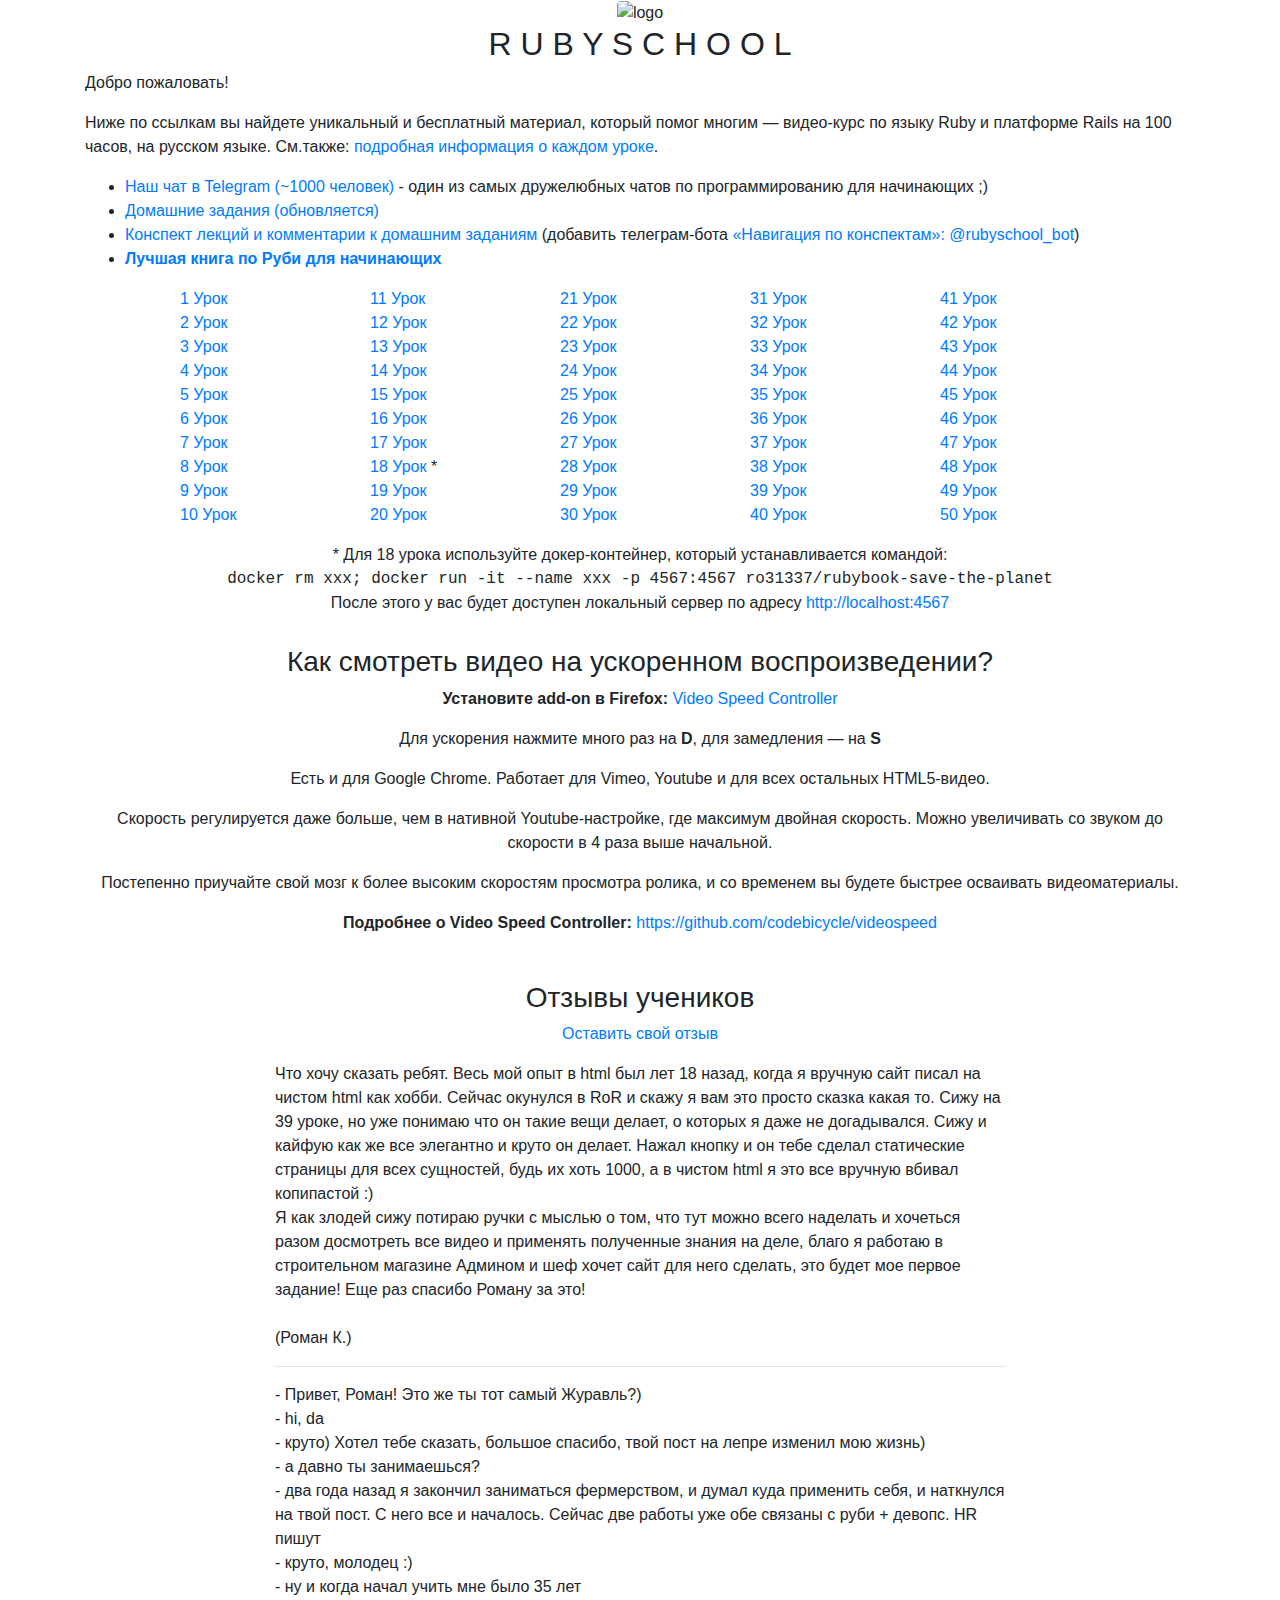
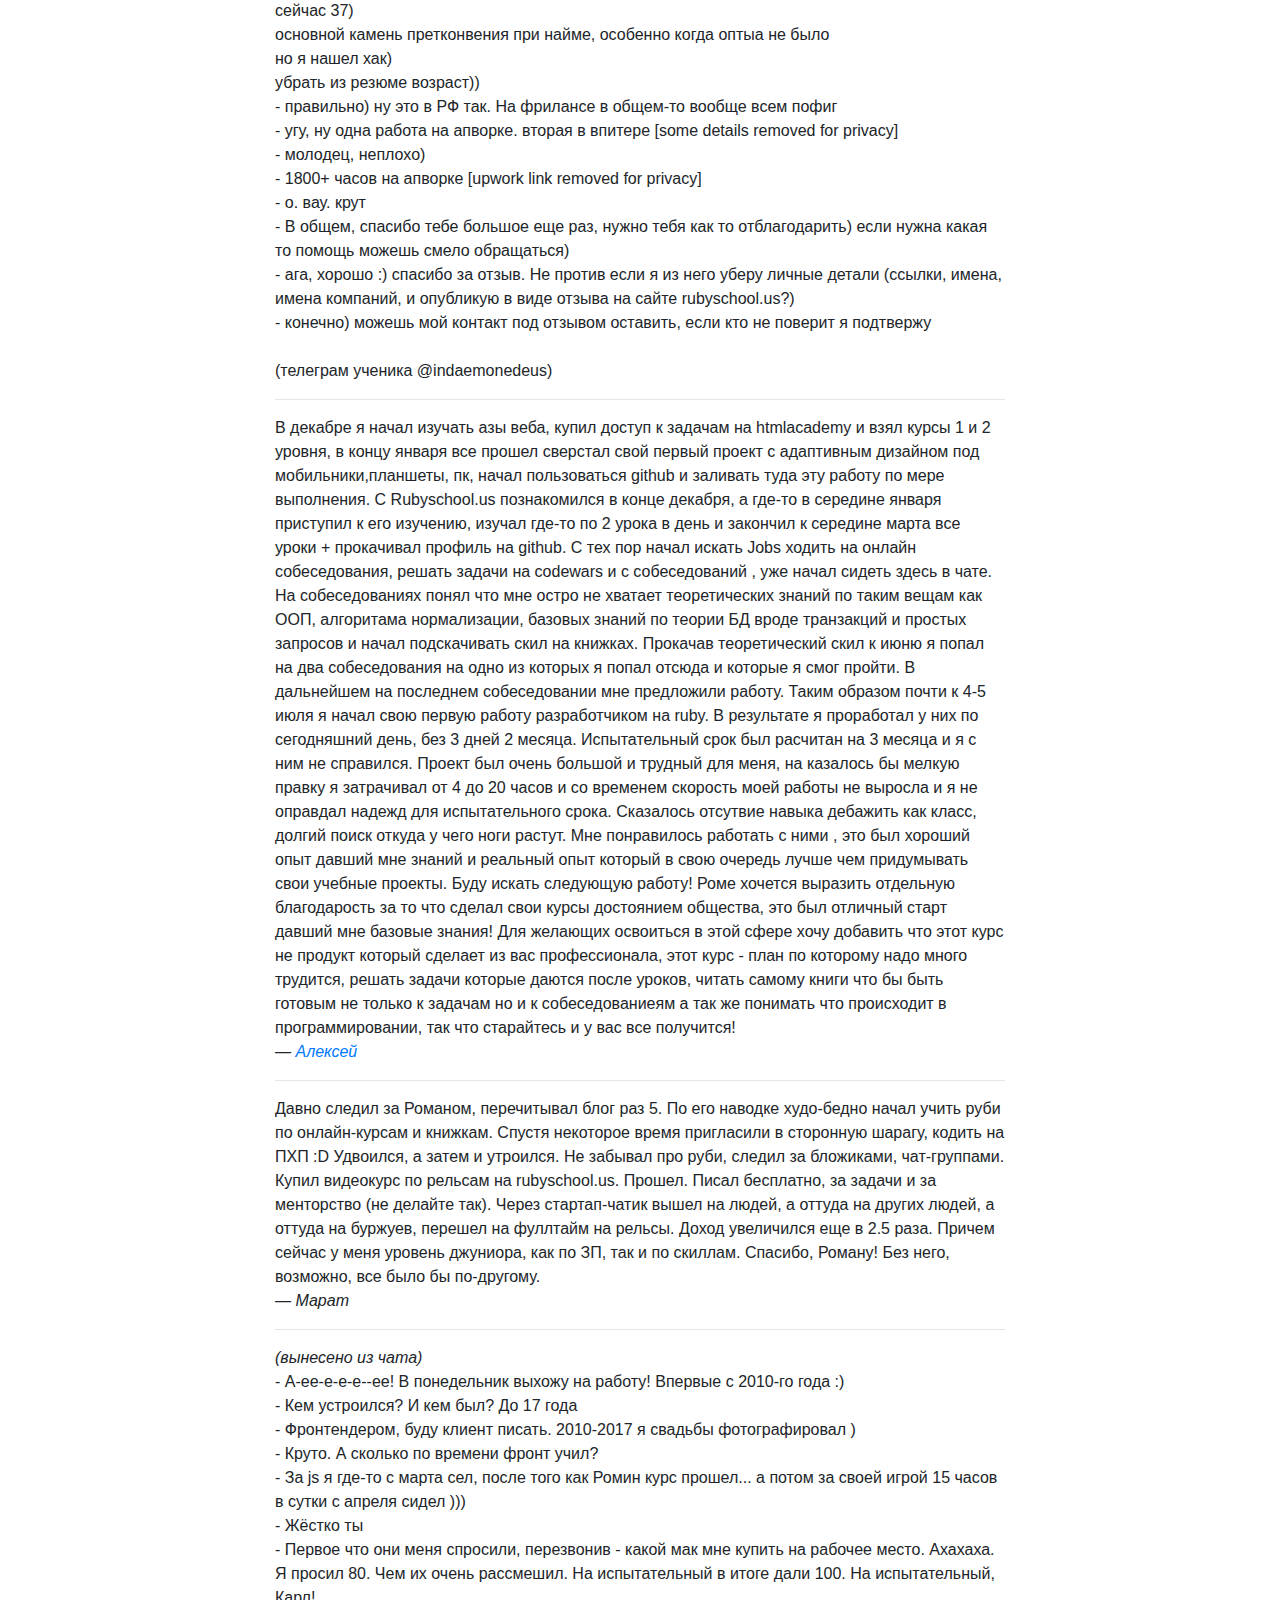
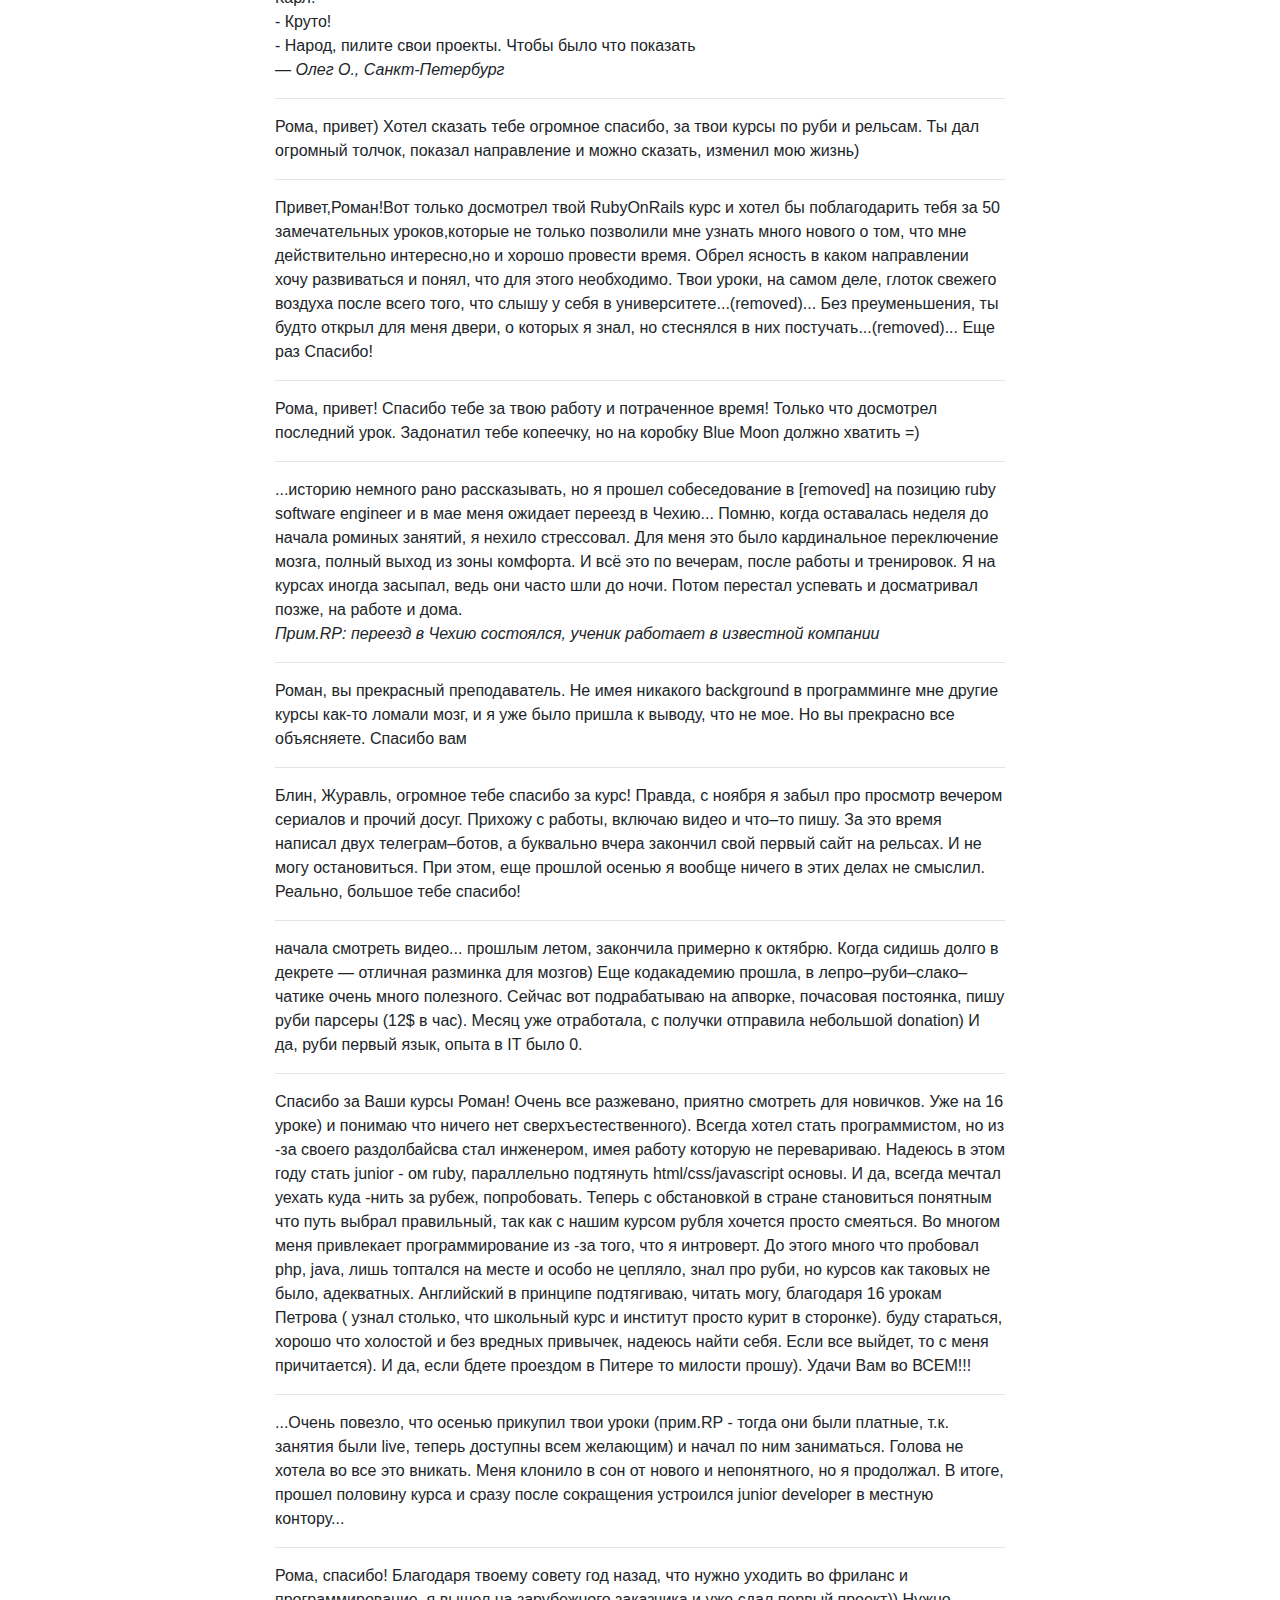
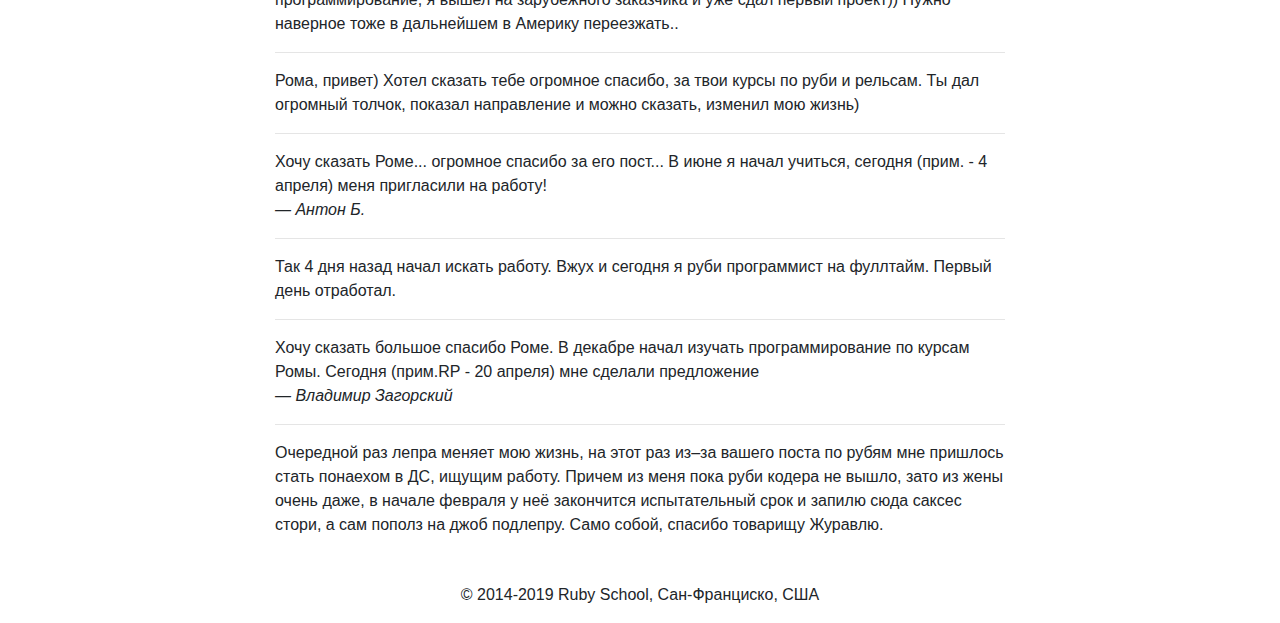
==== index.html @ 1af76bce "Update index.html" ====
<!DOCTYPE html>
<html>
  <head>
    <meta name="viewport" content="width=device-width, initial-scale=1, shrink-to-fit=no">
    <link data-require="bootstrap@*" data-semver="4.0.5" rel="stylesheet" href="https://maxcdn.bootstrapcdn.com/bootstrap/4.0.0-alpha.6/css/bootstrap.min.css" />
    <script data-require="bootstrap@*" data-semver="4.0.5" src="https://maxcdn.bootstrapcdn.com/bootstrap/4.0.0-alpha.5/js/bootstrap.min.js"></script>
    <link rel="stylesheet" href="style.css" />
    <link rel="icon" href ="./book/favicon.png" type= "image/x-icon" >
    <link rel="shortcut icon" href ="./book/favicon.png" type="image/x-icon" >
    <title>Курс по программированию на Руби от Романа Пушкина, бесплатно</title>
  </head>
<body>
  <div class="container">
    <div class="row">
      <div class="col-sm-12 text-center">
        <img src="https://avatars1.githubusercontent.com/u/14949379?v=3&amp;s=100" alt="logo" class="rounded" />
        <h2>R U B Y S C H O O L</h2>
      </div>
    </div>

    <div class="row">
      <div class="col-sm-12">
        <p>Добро пожаловать!</p>
        <p>Ниже по ссылкам вы найдете уникальный и бесплатный материал, который помог многим — видео-курс по языку Ruby
          и платформе Rails на 100 часов, на русском языке. См.также: <a href="https://github.com/ro31337/rubyschool/blob/master/README.md">подробная
            информация о каждом уроке</a>.</p>
        <ul>
          <li><a href="https://telegram.me/rubyschool">Наш чат в Telegram (~1000 человек)</a> - один из самых
            дружелюбных чатов по программированию для начинающих ;)</li>
          <li><a href="https://github.com/ro31337/rubyschool/blob/master/HOMEWORK.md">Домашние задания (обновляется)</a></li>
          <li><a href="https://github.com/krdprog/rubyschool-notes">Конспект лекций и комментарии к домашним заданиям</a> (добавить телеграм-бота <a href="tg://resolve?domain=rubyschool_bot">«Навигация по конспектам»: @rubyschool_bot</a>)</li>
          <li><a href="/book/" style="font-weight: bold">Лучшая книга по Руби для начинающих</a></li>
        </ul>
      </div>
    </div>

    <div class="row">
      <div class="col-xs-12 col-sm-2 offset-sm-1">
        <p>
          <a href="https://vimeo.com/97899628" target="_blank">1 Урок</a>
          <br />
          <a href="http://vimeo.com/98106875" target="_blank">2 Урок</a>
          <br />
          <a href="https://vimeo.com/98513352" target="_blank">3 Урок</a>
          <br />
          <a href="https://vimeo.com/98674054" target="_blank">4 Урок</a>
          <br />
          <a href="https://vimeo.com/99069410" target="_blank">5 Урок</a>
          <br />
          <a href="https://vimeo.com/99274545" target="_blank">6 Урок</a>
          <br />
          <a href="https://vimeo.com/99694298" target="_blank">7 Урок</a>
          <br />
          <a href="https://vimeo.com/99901316" target="_blank">8 Урок</a>
          <br />
          <a href="https://vimeo.com/100249761" target="_blank">9 Урок</a>
          <br />
          <a href="https://vimeo.com/100448185" target="_blank">10 Урок</a>
      </div>

      <div class="col-xs-12 col-sm-2">
        <a href="https://vimeo.com/100840323" target="_blank">11 Урок</a>
        <br />
        <a href="https://vimeo.com/101027477" target="_blank">12 Урок</a>
        <br />
        <a href="https://vimeo.com/101446372" target="_blank">13 Урок</a>
        <br />
        <a href="https://vimeo.com/101654733" target="_blank">14 Урок</a>
        <br />
        <a href="https://vimeo.com/102061373" target="_blank">15 Урок</a>
        <br />
        <a href="https://vimeo.com/102265466" target="_blank">16 Урок</a>
        <br />
        <a href="https://vimeo.com/102660057" target="_blank">17 Урок</a>
        <br />
        <a href="https://vimeo.com/102869014" target="_blank">18 Урок</a> *
        <br />
        <a href="https://vimeo.com/103270896" target="_blank">19 Урок</a>
        <br />
        <a href="https://vimeo.com/103460729" target="_blank">20 Урок</a>

      </div>

      <div class="col-xs-12 col-sm-2">
        <a href="https://vimeo.com/103842266" target="_blank">21 Урок</a>
        <br />
        <a href="https://vimeo.com/104044819" target="_blank">22 Урок</a>
        <br />
        <a href="https://vimeo.com/104440956" target="_blank">23 Урок</a>
        <br />
        <a href="https://vimeo.com/104651404" target="_blank">24 Урок</a>
        <br />
        <a href="https://vimeo.com/105059530" target="_blank">25 Урок</a>
        <br />
        <a href="https://vimeo.com/105281212" target="_blank">26 Урок</a>
        <br />
        <a href="https://vimeo.com/105697050" target="_blank">27 Урок</a>
        <br />
        <a href="https://vimeo.com/105911565" target="_blank">28 Урок</a>
        <br />
        <a href="https://vimeo.com/106320921" target="_blank">29 Урок</a>
        <br />
        <a href="https://vimeo.com/106564674" target="_blank">30 Урок</a>
      </div>

      <div class="col-xs-12 col-sm-2">
        <a href="https://vimeo.com/106971178" target="_blank">31 Урок</a>
        <br />
        <a href="https://vimeo.com/107188070" target="_blank">32 Урок</a>
        <br />
        <a href="https://vimeo.com/107635378" target="_blank">33 Урок</a>
        <br />
        <a href="https://vimeo.com/107854870" target="_blank">34 Урок</a>
        <br />
        <a href="https://vimeo.com/108318836" target="_blank">35 Урок</a>
        <br />
        <a href="https://vimeo.com/108592109" target="_blank">36 Урок</a>
        <br />
        <a href="https://vimeo.com/108940079" target="_blank">37 Урок</a>
        <br />
        <a href="https://vimeo.com/109171070" target="_blank">38 Урок</a>
        <br />
        <a href="https://vimeo.com/109664111" target="_blank">39 Урок</a>
        <br />
        <a href="https://vimeo.com/109891585" target="_blank">40 Урок</a>
      </div>

      <div class="col-xs-12 col-sm-2">
        <a href="https://vimeo.com/110334305" target="_blank">41 Урок</a>
        <br />
        <a href="https://vimeo.com/110753396" target="_blank">42 Урок</a>
        <br />
        <a href="https://vimeo.com/110980033" target="_blank">43 Урок</a>
        <br />
        <a href="https://vimeo.com/111232498" target="_blank">44 Урок</a>
        <br />
        <a href="https://vimeo.com/111716601" target="_blank">45 Урок</a>
        <br />
        <a href="https://vimeo.com/112254665" target="_blank">46 Урок</a>
        <br />
        <a href="https://vimeo.com/112462865" target="_blank">47 Урок</a>
        <br />
        <a href="https://vimeo.com/113003510" target="_blank">48 Урок</a>
        <br />
        <a href="https://vimeo.com/113069144" target="_blank">49 Урок</a>
        <br />
        <a href="https://vimeo.com/113518475" target="_blank">50 Урок</a>
      </div>

    </div>

    <div class="row">
      <div class="col-xs-12 col-sm-12 col-md-12 col-lg-12 text-center">
        * Для 18 урока используйте докер-контейнер, который устанавливается командой:
        <div style="font-family: 'Courier New', Courier, monospace">
          docker rm xxx; docker run -it --name xxx -p 4567:4567 ro31337/rubybook-save-the-planet
        </div>
        После этого у вас будет доступен локальный сервер по адресу
        <a href="http://localhost:4567">http://localhost:4567</a>
      </div>

    </div>
    
    <div class="row">
      <div class="col-sm-12 text-center" style="margin-top: 30px">
        <h3>Как смотреть видео на ускоренном воспроизведении?</h3>
        <p><strong>Установите add-on в Firefox:</strong> <a href="https://addons.mozilla.org/ru/firefox/addon/videospeed/" target="_blank">Video Speed Controller</a></p>
        <p>Для ускорения нажмите много раз на <strong>D</strong>, для замедления &mdash; на <strong>S</strong></p>
        <p>Есть и для Google Chrome. Работает для Vimeo, Youtube и для всех остальных HTML5-видео.</p>
        <p>Скорость регулируется даже больше, чем в нативной Youtube-настройке, где максимум двойная скорость. Можно увеличивать со звуком до скорости в 4 раза выше начальной.</p>
        <p>Постепенно приучайте свой мозг к более высоким скоростям просмотра ролика, и со временем вы будете быстрее осваивать видеоматериалы.</p>
        <p><strong>Подробнее о Video Speed Controller:</strong> <a href="https://github.com/codebicycle/videospeed" target="_blank">https://github.com/codebicycle/videospeed</a></p>
      </div>
    </div>

    <div class="row">
      <div class="col-sm-12 text-center" style="margin-top: 30px">
        <h3>Отзывы учеников</h3>
      </div>
    </div>

    <div class="row">
      <div class="col-sm-12 col-md-12 col-lg-8 offset-lg-2">

        <p class="text-center">
          <a href="https://github.com/ro31337/rubyschool/issues/5">Оставить свой отзыв</a>
        </p>

        <!--
          
          ************************************************
          СПАСИБО ЗА ТО, ЧТО ХОТИТЕ ОСТАВИТЬ СВОЙ ОТЗЫВ.
          ВСТАВЛЯЙТЕ HTML КОД ТУТ, СРАЗУ ПОСЛЕ КОММЕНТАРИЯ.
          *************************************************
          
          -->
        <p class="feedback">
          Что хочу сказать ребят. Весь мой опыт в html был лет 18 назад, когда я вручную сайт писал на чистом html как хобби. Сейчас окунулся в RoR и скажу я вам это просто сказка какая то. Сижу на 39 уроке, но уже понимаю что он такие вещи делает, о которых я даже не догадывался. Сижу и кайфую как же все элегантно и круто он делает. Нажал кнопку и он тебе сделал статические страницы для всех сущностей, будь их хоть 1000, а в чистом html я это все вручную вбивал копипастой :)
          <br />
          Я как злодей сижу потираю ручки с мыслью о том, что тут можно всего наделать и хочеться разом досмотреть все видео и применять полученные знания на деле, благо я работаю в строительном магазине Админом и шеф хочет сайт для него сделать, это будет мое первое задание! Еще раз спасибо Роману за это!
          <br /><br />
          (Роман К.)
        </p>
        <hr />
       
        <p class="feedback">
          - Привет, Роман! Это же ты тот самый Журавль?)<br />
          - hi, da<br />
          - круто) Хотел тебе сказать, большое спасибо, твой пост на лепре изменил мою жизнь)<br />
          - а давно ты занимаешься?<br />
          - два года назад я закончил заниматься фермерством, и думал куда применить себя, и наткнулся на твой пост. С
          него все и началось. Сейчас две работы уже обе связаны с руби + девопс. HR пишут<br />
          - круто, молодец :)<br />
          - ну и когда начал учить мне было 35 лет<br />
          сейчас 37)<br />
          основной камень претконвения при найме, особенно когда оптыа не было<br />
          но я нашел хак)<br />
          убрать из резюме возраст))<br />
          - правильно) ну это в РФ так. На фрилансе в общем-то вообще всем пофиг<br />
          - угу, ну одна работа на апворке. вторая в впитере [some details removed for privacy]<br />
          - молодец, неплохо)<br />
          - 1800+ часов на апворке [upwork link removed for privacy]<br />
          - о. вау. крут<br />
          - В общем, спасибо тебе большое еще раз, нужно тебя как то отблагодарить) если нужна какая то помощь можешь
          смело обращаться)<br />
          - ага, хорошо :) спасибо за отзыв. Не против если я из него уберу личные детали (ссылки, имена, имена
          компаний, и опубликую в виде отзыва на сайте rubyschool.us?)<br />
          - конечно) можешь мой контакт под отзывом оставить, если кто не поверит я подтвержу<br />
          <br />
          (телеграм ученика @indaemonedeus)<br />
        </p>
        <hr>
        <p class="feedback">
          В декабре я начал изучать азы веба, купил доступ к задачам на htmlacademy и взял курсы 1 и 2 уровня,
          в концу января все прошел сверстал свой первый проект с адаптивным дизайном под мобильники,планшеты, пк,
          начал пользоваться github и заливать туда эту работу по мере выполнения.
          С Rubyschool.us познакомился в конце декабря, а где-то в середине января приступил к его изучению,
          изучал где-то по 2 урока в день и закончил к середине марта все уроки + прокачивал профиль на github.
          С тех пор начал искать Jobs ходить на онлайн собеседования, решать задачи на codewars и с собеседований ,
          уже начал сидеть здесь в чате. На собеседованиях понял что мне остро не хватает теоретических знаний по
          таким вещам как ООП, алгоритама нормализации, базовых знаний по теории БД вроде транзакций и простых запросов
          и начал подскачивать скил на книжках. Прокачав теоретический скил к июню я попал на два собеседования на одно
          из которых я попал отсюда и которые я смог пройти. В дальнейшем на последнем собеседовании мне предложили
          работу.
          Таким образом почти к 4-5 июля я начал свою первую работу разработчиком на ruby.
          В результате я проработал у них по сегодняшний день, без 3 дней 2 месяца.
          Испытательный срок был расчитан на 3 месяца и я с ним не справился.
          Проект был очень большой и трудный для меня, на казалось бы мелкую правку я затрачивал от 4 до 20 часов
          и со временем скорость моей работы не выросла и я не оправдал надежд для испытательного срока.
          Сказалось отсутвие навыка дебажить как класс, долгий поиск откуда у чего ноги растут.
          Мне понравилось работать с ними , это был хороший опыт давший мне знаний и реальный опыт который в свою
          очередь лучше чем придумывать свои учебные проекты.
          Буду искать следующую работу!
          Роме хочется выразить отдельную благодарость за то что сделал свои курсы достоянием общества, это был
          отличный старт давший мне базовые знания!
          Для желающих освоиться в этой сфере хочу добавить что этот курс не продукт который сделает из вас
          профессионала, этот курс - план по которому надо много трудится,
          решать задачи которые даются после уроков, читать самому книги что бы быть готовым не только к задачам но и к
          собеседованиеям а так же понимать
          что происходит в программировании, так что старайтесь и у вас все получится!
          <br />
          <i>&mdash; <a href="https://github.com/Amourlive">Алексей</a></i>
        </p>
        <hr>
        <p class="feedback">
          Давно следил за Романом, перечитывал блог раз 5.
          По его наводке худо-бедно начал учить руби по онлайн-курсам и книжкам. Спустя некоторое время пригласили в
          сторонную шарагу, кодить на ПХП :D Удвоился, а затем и утроился.
          Не забывал про руби, следил за бложиками, чат-группами. Купил видеокурс по рельсам на rubyschool.us. Прошел.
          Писал бесплатно, за задачи и за менторство (не делайте так).
          Через стартап-чатик вышел на людей, а оттуда на других людей, а оттуда на буржуев, перешел на фуллтайм на
          рельсы. Доход увеличился еще в 2.5 раза. Причем сейчас у меня уровень джуниора, как по ЗП, так и по скиллам.
          Спасибо, Роману! Без него, возможно, все было бы по-другому.
          <br />
          <i>&mdash; Марат</i>
        </p>
        <hr>
        <p class="feedback">
          <i>(вынесено из чата)</i><br />
          - А-ее-е-е-е--ее! В понедельник выхожу на работу! Впервые с 2010-го года :)<br />
          - Кем устроился? И кем был? До 17 года<br />
          - Фронтендером, буду клиент писать. 2010-2017 я свадьбы фотографировал )<br />
          - Круто. А сколько по времени фронт учил?<br />
          - За js я где-то с марта сел, после того как Ромин курс прошел... а потом за своей игрой 15 часов в сутки с
          апреля сидел )))<br />
          - Жёстко ты<br />
          - Первое что они меня спросили, перезвонив - какой мак мне купить на рабочее место. Ахахаха. Я просил 80. Чем
          их очень рассмешил. На испытательный в итоге дали 100. На испытательный, Карл!<br />
          - Круто!<br />
          - Народ, пилите свои проекты. Чтобы было что показать<br />
          <i>&mdash; Олег О., Санкт-Петербург</i>
        </p>
        <hr>
        <p class="feedback">
          Рома, привет) Хотел сказать тебе огромное спасибо, за твои курсы по
          руби и рельсам. Ты дал огромный толчок, показал направление и
          можно сказать, изменил мою жизнь)
        </p>
        <hr>
        <p class="feedback">
          Привет,Роман!Вот только досмотрел твой RubyOnRails курс и хотел бы
          поблагодарить тебя за 50 замечательных уроков,которые не только позволили
          мне узнать много нового о том, что мне действительно интересно,но и хорошо
          провести время. Обрел ясность в каком направлении хочу развиваться и понял,
          что для этого необходимо. Твои уроки, на самом деле, глоток свежего воздуха
          после всего того, что слышу у себя в университете...(removed)... Без
          преуменьшения, ты будто открыл для меня двери, о которых я знал, но
          стеснялся в них постучать...(removed)... Еще раз Спасибо!
        </p>
        <hr>
        <p class="feedback">
          Рома, привет!
          Спасибо тебе за твою работу и потраченное время!
          Только что досмотрел последний урок.
          Задонатил тебе копеечку, но на коробку Blue Moon должно хватить =)
        </p>
        <hr>
        <p class="feedback">
          ...историю немного рано рассказывать, но я прошел собеседование в [removed] на
          позицию ruby software engineer и в мае меня ожидает переезд в Чехию...
          Помню, когда оставалась неделя до начала роминых занятий, я нехило стрессовал.
          Для меня это было кардинальное переключение мозга, полный выход из зоны комфорта.
          И всё это по вечерам, после работы и тренировок. Я на курсах иногда засыпал,
          ведь они часто шли до ночи. Потом перестал успевать и досматривал позже, на работе и дома.
          <br />
          <i>Прим.RP: переезд в Чехию состоялся, ученик работает в известной компании</i>
        </p>
        <hr>
        <p class="feedback">
          Роман, вы прекрасный преподаватель. Не имея никакого background в
          программинге мне другие курсы как-то ломали мозг, и я уже было пришла
          к выводу, что не мое. Но вы прекрасно все объясняете. Спасибо вам
        </p>
        <hr>
        <p class="feedback">
          Блин, Журавль, огромное тебе спасибо за курс! Правда, с ноября я забыл
          про просмотр вечером сериалов и прочий досуг. Прихожу с работы, включаю
          видео и что–то пишу. За это время написал двух телеграм–ботов, а буквально вчера
          закончил свой первый сайт на рельсах. И не могу остановиться. При этом, еще прошлой
          осенью я вообще ничего в этих делах не смыслил.
          Реально, большое тебе спасибо!
        </p>
        <hr>
        <p class="feedback">
          начала смотреть видео... прошлым летом, закончила примерно к октябрю.
          Когда сидишь долго в декрете — отличная разминка для мозгов)
          Еще кодакадемию прошла, в лепро–руби–слако–чатике очень много полезного.
          Сейчас вот подрабатываю на апворке, почасовая постоянка, пишу руби парсеры
          (12$ в час). Месяц уже отработала, с получки отправила небольшой donation)
          И да, руби первый язык, опыта в IT было 0.
        </p>
        <hr>
        <p class="feedback">
          Спасибо за Ваши курсы Роман! Очень все разжевано, приятно смотреть
          для новичков. Уже на 16 уроке) и понимаю что ничего нет сверхъестественного).
          Всегда хотел стать программистом, но из -за своего раздолбайсва стал
          инженером, имея работу которую не перевариваю. Надеюсь в этом году
          стать junior - ом ruby, параллельно подтянуть html/css/javascript основы.
          И да, всегда мечтал уехать куда -нить за рубеж, попробовать. Теперь с
          обстановкой в стране становиться понятным что путь выбрал правильный,
          так как с нашим курсом рубля хочется просто смеяться. Во многом меня
          привлекает программирование из -за того, что я интроверт. До этого много
          что пробовал php, java, лишь топтался на месте и особо не цепляло, знал
          про руби, но курсов как таковых не было, адекватных. Английский в принципе
          подтягиваю, читать могу, благодаря 16 урокам Петрова ( узнал столько,
          что школьный курс и институт просто курит в сторонке). буду стараться,
          хорошо что холостой и без вредных привычек, надеюсь найти себя. Если
          все выйдет, то с меня причитается). И да, если бдете проездом в Питере
          то милости прошу). Удачи Вам во ВСЕМ!!!
        </p>
        <hr>
        <p class="feedback">
          ...Очень повезло, что осенью прикупил твои уроки (прим.RP - тогда
          они были платные, т.к. занятия были live, теперь доступны всем желающим)
          и начал по ним заниматься. Голова не хотела во все это вникать. Меня клонило
          в сон от нового и непонятного, но я продолжал. В итоге, прошел половину
          курса и сразу после сокращения устроился junior developer в местную контору...
        </p>
        <hr>
        <p class="feedback">
          Рома, спасибо!
          Благодаря твоему совету год назад, что нужно уходить во фриланс и
          программирование, я вышел на зарубежного заказчика и уже сдал первый проект))
          Нужно наверное тоже в дальнейшем в Америку переезжать..
        </p>
        <hr>
        <p class="feedback">
          Рома, привет) Хотел сказать тебе огромное спасибо, за твои курсы по
          руби и рельсам. Ты дал огромный толчок, показал направление и можно
          сказать, изменил мою жизнь)
        </p>
        <hr>
        <p class="feedback">
          Хочу сказать Роме... огромное спасибо за его пост... В июне я начал
          учиться, сегодня (прим. - 4 апреля) меня пригласили на работу!
          <br />
          <i>&mdash; Антон Б.</i>
        </p>
        <hr>
        <p class="feedback">
          Так 4 дня назад начал искать работу. Вжух и сегодня я руби программист
          на фуллтайм. Первый день отработал.
        </p>
        <hr>
        <p class="feedback">
          Хочу сказать большое спасибо Роме.
          В декабре начал изучать программирование по курсам Ромы.
          Сегодня (прим.RP - 20 апреля) мне сделали предложение<br />
          <i>&mdash; Владимир Загорский</i>
        </p>
        <hr>
        <p class="feedback">
          Очередной раз лепра меняет мою жизнь, на этот раз из–за вашего поста
          по рубям мне пришлось стать понаехом в ДС, ищущим работу. Причем из
          меня пока руби кодера не вышло, зато из жены очень даже, в начале февраля
          у неё закончится испытательный срок и запилю сюда саксес стори, а сам
          пополз на джоб подлепру. Само собой, спасибо товарищу Журавлю.
        </p>
      </div>
    </div>

    <footer class="footer text-center" style="margin-top: 30px">
      <p>© 2014-2019 Ruby School, Сан-Франциско, США</p>
    </footer>
  </div>
</body>

</html>
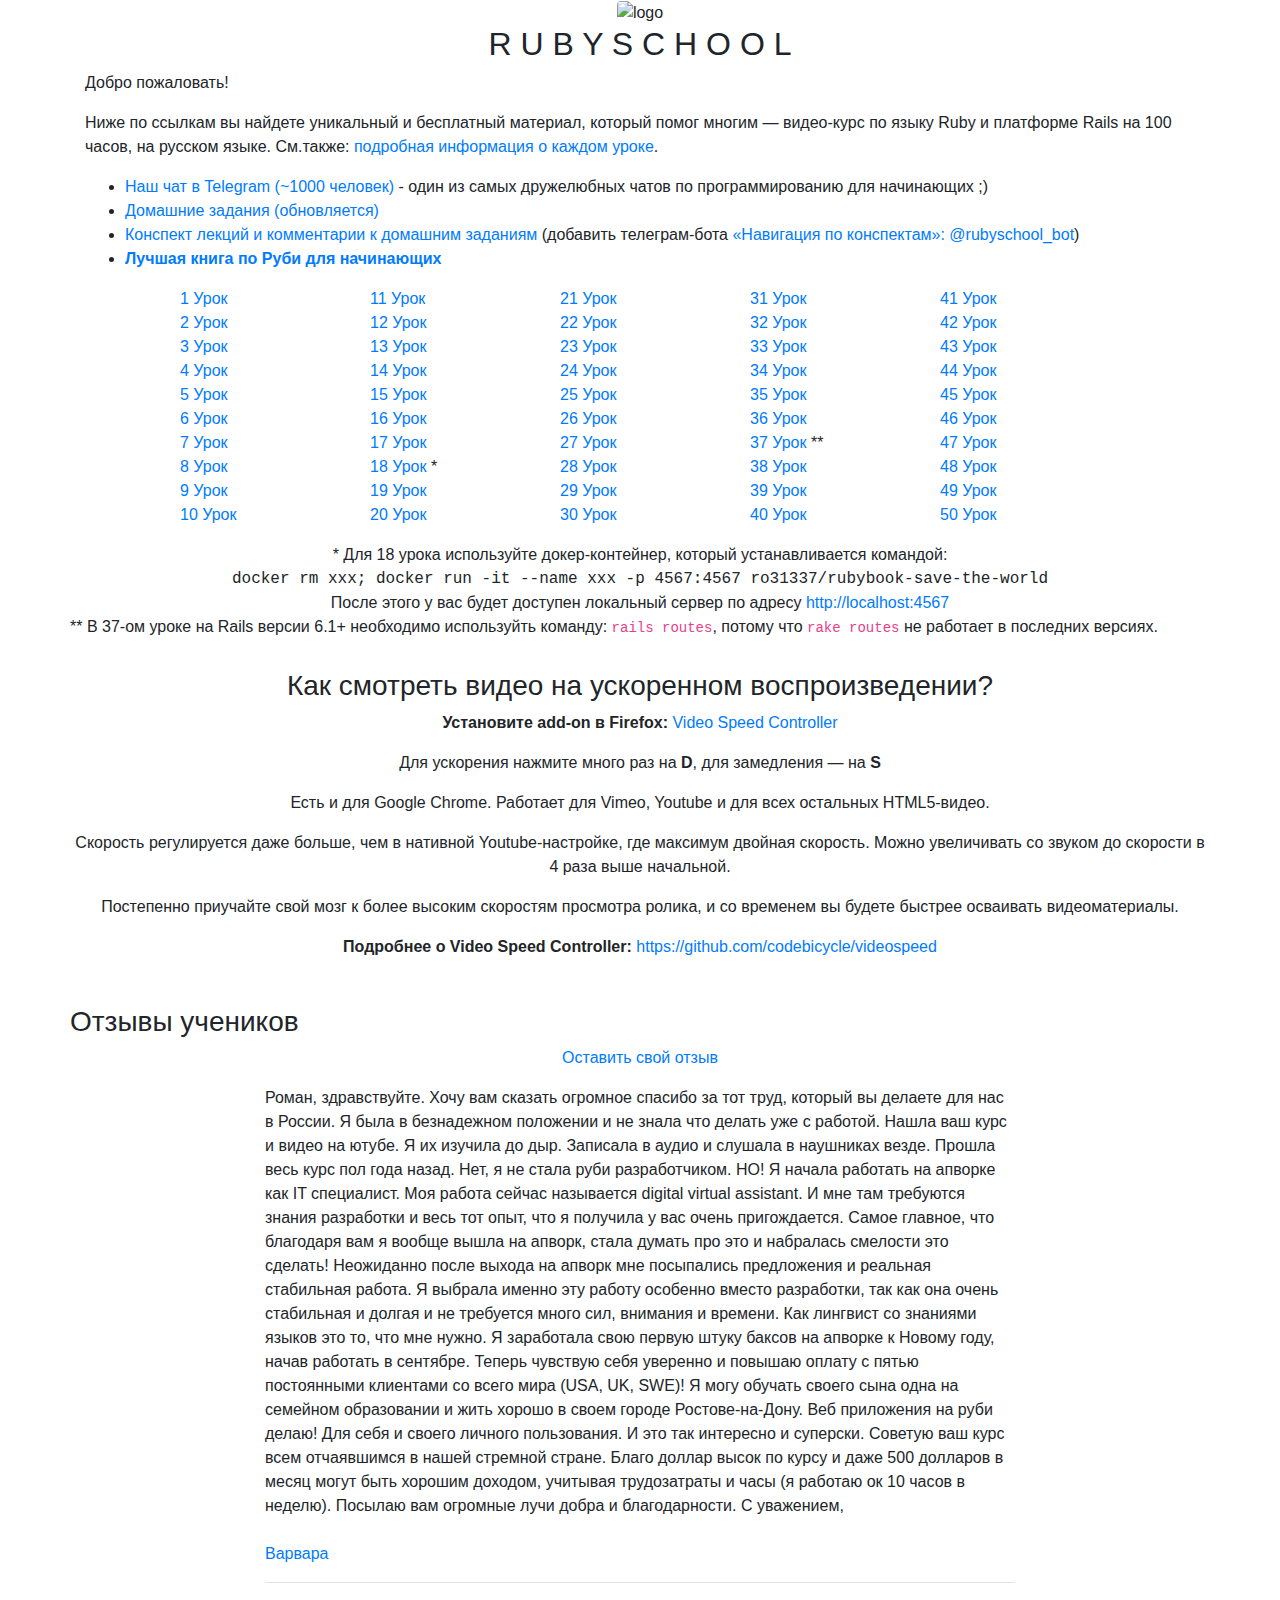
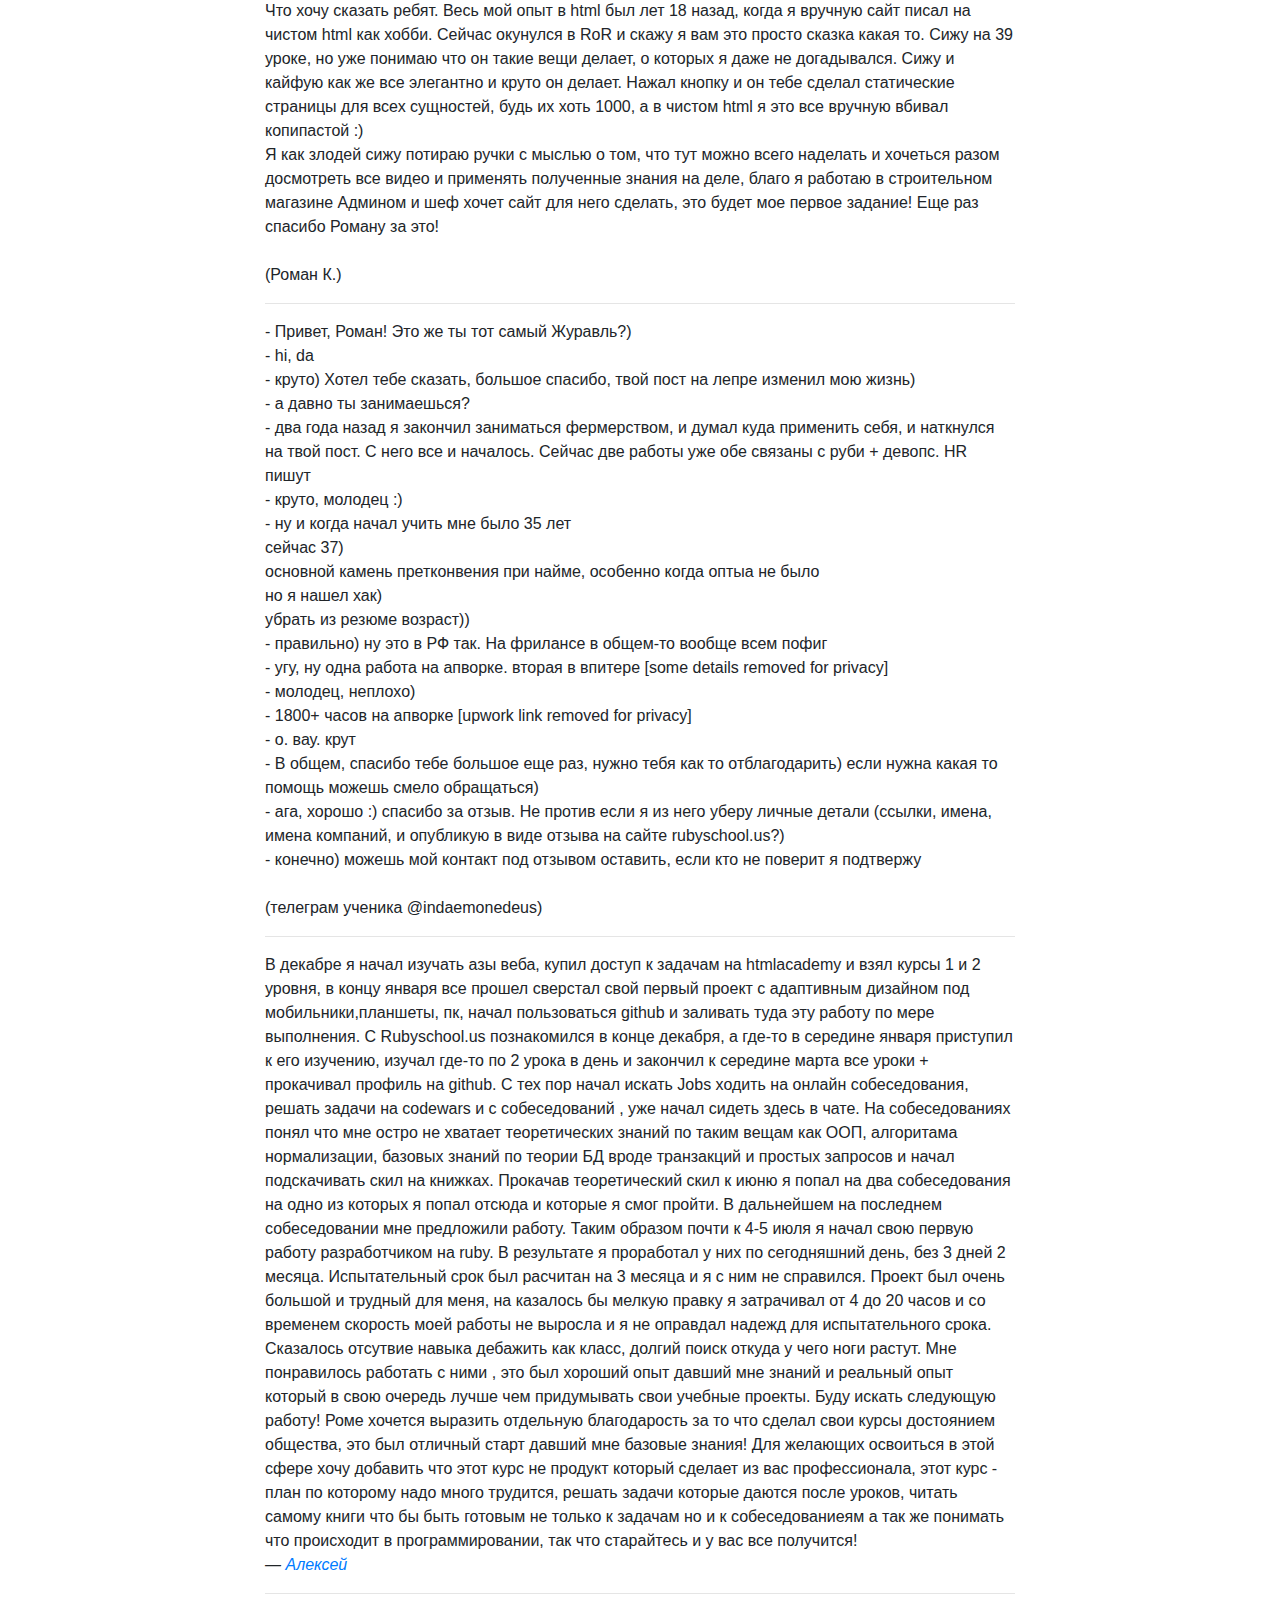
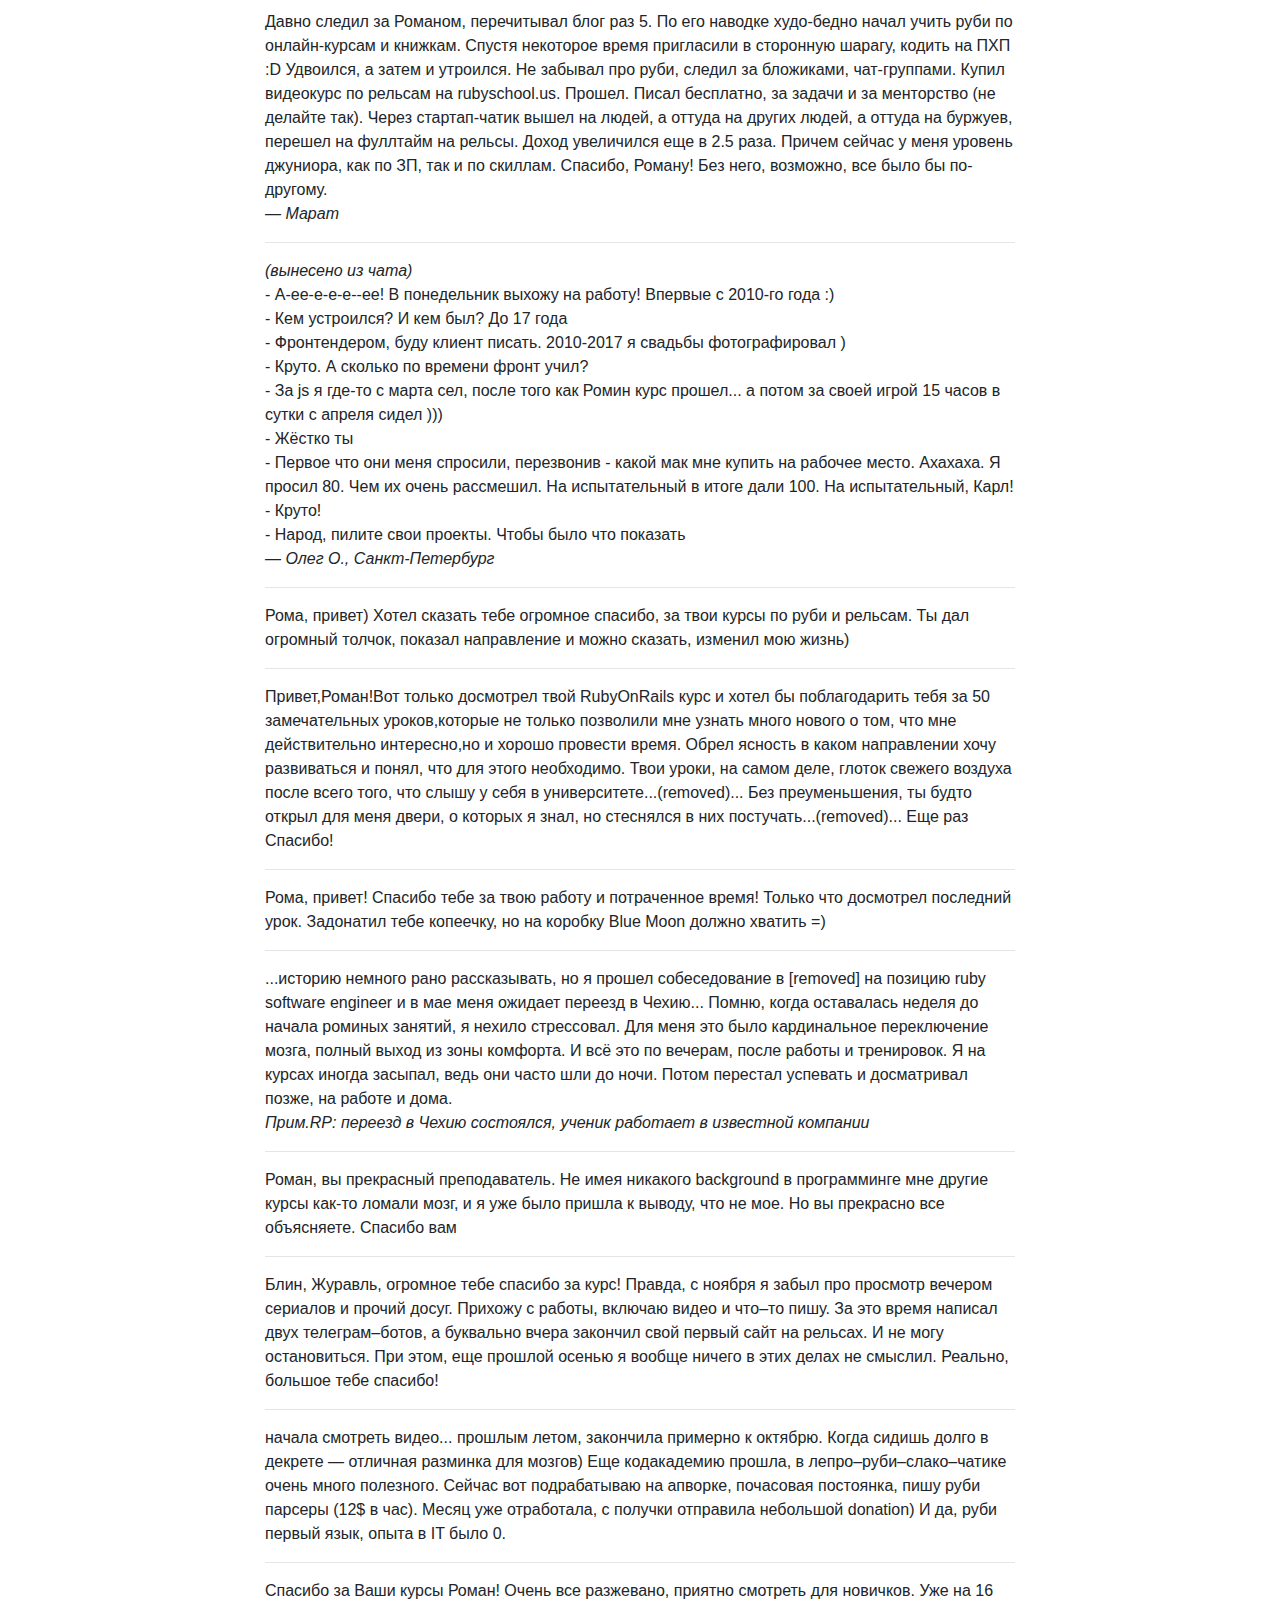
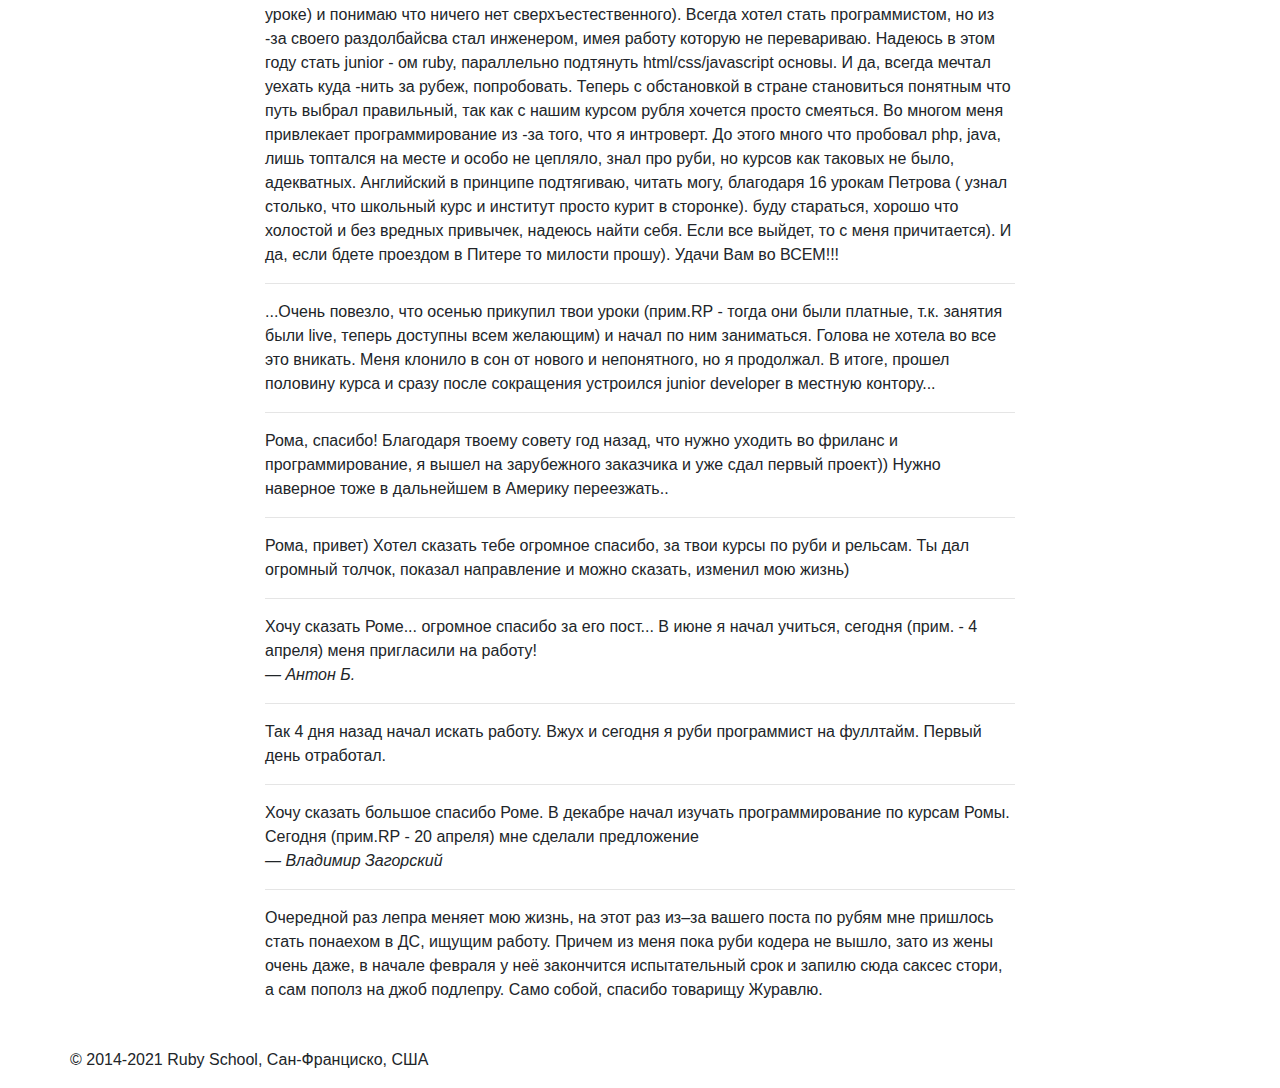
==== commit 0585d296: "Update index.html" ====
--- a/index.html
+++ b/index.html
@@ -37,114 +37,114 @@
     <div class="row">
       <div class="col-xs-12 col-sm-2 offset-sm-1">
         <p>
-          <a href="https://vimeo.com/97899628" target="_blank">1 Урок</a>
-          <br />
-          <a href="http://vimeo.com/98106875" target="_blank">2 Урок</a>
-          <br />
-          <a href="https://vimeo.com/98513352" target="_blank">3 Урок</a>
-          <br />
-          <a href="https://vimeo.com/98674054" target="_blank">4 Урок</a>
-          <br />
-          <a href="https://vimeo.com/99069410" target="_blank">5 Урок</a>
-          <br />
-          <a href="https://vimeo.com/99274545" target="_blank">6 Урок</a>
-          <br />
-          <a href="https://vimeo.com/99694298" target="_blank">7 Урок</a>
-          <br />
-          <a href="https://vimeo.com/99901316" target="_blank">8 Урок</a>
-          <br />
-          <a href="https://vimeo.com/100249761" target="_blank">9 Урок</a>
-          <br />
-          <a href="https://vimeo.com/100448185" target="_blank">10 Урок</a>
+          <a href="https://vimeo.com/97899628" target="_blank" rel="noopener noreferrer">1 Урок</a>
+          <br />
+          <a href="http://vimeo.com/98106875" target="_blank" rel="noopener noreferrer">2 Урок</a>
+          <br />
+          <a href="https://vimeo.com/98513352" target="_blank" rel="noopener noreferrer">3 Урок</a>
+          <br />
+          <a href="https://vimeo.com/98674054" target="_blank" rel="noopener noreferrer">4 Урок</a>
+          <br />
+          <a href="https://vimeo.com/99069410" target="_blank" rel="noopener noreferrer">5 Урок</a>
+          <br />
+          <a href="https://vimeo.com/99274545" target="_blank" rel="noopener noreferrer">6 Урок</a>
+          <br />
+          <a href="https://vimeo.com/99694298" target="_blank" rel="noopener noreferrer">7 Урок</a>
+          <br />
+          <a href="https://vimeo.com/99901316" target="_blank" rel="noopener noreferrer">8 Урок</a>
+          <br />
+          <a href="https://vimeo.com/100249761" target="_blank" rel="noopener noreferrer">9 Урок</a>
+          <br />
+          <a href="https://vimeo.com/100448185" target="_blank" rel="noopener noreferrer">10 Урок</a>
       </div>
 
       <div class="col-xs-12 col-sm-2">
-        <a href="https://vimeo.com/100840323" target="_blank">11 Урок</a>
-        <br />
-        <a href="https://vimeo.com/101027477" target="_blank">12 Урок</a>
-        <br />
-        <a href="https://vimeo.com/101446372" target="_blank">13 Урок</a>
-        <br />
-        <a href="https://vimeo.com/101654733" target="_blank">14 Урок</a>
-        <br />
-        <a href="https://vimeo.com/102061373" target="_blank">15 Урок</a>
-        <br />
-        <a href="https://vimeo.com/102265466" target="_blank">16 Урок</a>
-        <br />
-        <a href="https://vimeo.com/102660057" target="_blank">17 Урок</a>
-        <br />
-        <a href="https://vimeo.com/102869014" target="_blank">18 Урок</a> *
-        <br />
-        <a href="https://vimeo.com/103270896" target="_blank">19 Урок</a>
-        <br />
-        <a href="https://vimeo.com/103460729" target="_blank">20 Урок</a>
+        <a href="https://vimeo.com/100840323" target="_blank" rel="noopener noreferrer">11 Урок</a>
+        <br />
+        <a href="https://vimeo.com/101027477" target="_blank" rel="noopener noreferrer">12 Урок</a>
+        <br />
+        <a href="https://vimeo.com/101446372" target="_blank" rel="noopener noreferrer">13 Урок</a>
+        <br />
+        <a href="https://vimeo.com/101654733" target="_blank" rel="noopener noreferrer">14 Урок</a>
+        <br />
+        <a href="https://vimeo.com/102061373" target="_blank" rel="noopener noreferrer">15 Урок</a>
+        <br />
+        <a href="https://vimeo.com/102265466" target="_blank" rel="noopener noreferrer">16 Урок</a>
+        <br />
+        <a href="https://vimeo.com/102660057" target="_blank" rel="noopener noreferrer">17 Урок</a>
+        <br />
+        <a href="https://vimeo.com/102869014" target="_blank" rel="noopener noreferrer">18 Урок</a> *
+        <br />
+        <a href="https://vimeo.com/103270896" target="_blank" rel="noopener noreferrer">19 Урок</a>
+        <br />
+        <a href="https://vimeo.com/103460729" target="_blank" rel="noopener noreferrer">20 Урок</a>
 
       </div>
 
       <div class="col-xs-12 col-sm-2">
-        <a href="https://vimeo.com/103842266" target="_blank">21 Урок</a>
-        <br />
-        <a href="https://vimeo.com/104044819" target="_blank">22 Урок</a>
-        <br />
-        <a href="https://vimeo.com/104440956" target="_blank">23 Урок</a>
-        <br />
-        <a href="https://vimeo.com/104651404" target="_blank">24 Урок</a>
-        <br />
-        <a href="https://vimeo.com/105059530" target="_blank">25 Урок</a>
-        <br />
-        <a href="https://vimeo.com/105281212" target="_blank">26 Урок</a>
-        <br />
-        <a href="https://vimeo.com/105697050" target="_blank">27 Урок</a>
-        <br />
-        <a href="https://vimeo.com/105911565" target="_blank">28 Урок</a>
-        <br />
-        <a href="https://vimeo.com/106320921" target="_blank">29 Урок</a>
-        <br />
-        <a href="https://vimeo.com/106564674" target="_blank">30 Урок</a>
+        <a href="https://vimeo.com/103842266" target="_blank" rel="noopener noreferrer">21 Урок</a>
+        <br />
+        <a href="https://vimeo.com/104044819" target="_blank" rel="noopener noreferrer">22 Урок</a>
+        <br />
+        <a href="https://vimeo.com/104440956" target="_blank" rel="noopener noreferrer">23 Урок</a>
+        <br />
+        <a href="https://vimeo.com/104651404" target="_blank" rel="noopener noreferrer">24 Урок</a>
+        <br />
+        <a href="https://vimeo.com/105059530" target="_blank" rel="noopener noreferrer">25 Урок</a>
+        <br />
+        <a href="https://vimeo.com/105281212" target="_blank" rel="noopener noreferrer">26 Урок</a>
+        <br />
+        <a href="https://vimeo.com/105697050" target="_blank" rel="noopener noreferrer">27 Урок</a>
+        <br />
+        <a href="https://vimeo.com/105911565" target="_blank" rel="noopener noreferrer">28 Урок</a>
+        <br />
+        <a href="https://vimeo.com/106320921" target="_blank" rel="noopener noreferrer">29 Урок</a>
+        <br />
+        <a href="https://vimeo.com/106564674" target="_blank" rel="noopener noreferrer">30 Урок</a>
       </div>
 
       <div class="col-xs-12 col-sm-2">
-        <a href="https://vimeo.com/106971178" target="_blank">31 Урок</a>
-        <br />
-        <a href="https://vimeo.com/107188070" target="_blank">32 Урок</a>
-        <br />
-        <a href="https://vimeo.com/107635378" target="_blank">33 Урок</a>
-        <br />
-        <a href="https://vimeo.com/107854870" target="_blank">34 Урок</a>
-        <br />
-        <a href="https://vimeo.com/108318836" target="_blank">35 Урок</a>
-        <br />
-        <a href="https://vimeo.com/108592109" target="_blank">36 Урок</a>
-        <br />
-        <a href="https://vimeo.com/108940079" target="_blank">37 Урок</a>
-        <br />
-        <a href="https://vimeo.com/109171070" target="_blank">38 Урок</a>
-        <br />
-        <a href="https://vimeo.com/109664111" target="_blank">39 Урок</a>
-        <br />
-        <a href="https://vimeo.com/109891585" target="_blank">40 Урок</a>
+        <a href="https://vimeo.com/106971178" target="_blank" rel="noopener noreferrer">31 Урок</a>
+        <br />
+        <a href="https://vimeo.com/107188070" target="_blank" rel="noopener noreferrer">32 Урок</a>
+        <br />
+        <a href="https://vimeo.com/107635378" target="_blank" rel="noopener noreferrer">33 Урок</a>
+        <br />
+        <a href="https://vimeo.com/107854870" target="_blank" rel="noopener noreferrer">34 Урок</a>
+        <br />
+        <a href="https://vimeo.com/108318836" target="_blank" rel="noopener noreferrer">35 Урок</a>
+        <br />
+        <a href="https://vimeo.com/108592109" target="_blank" rel="noopener noreferrer">36 Урок</a>
+        <br />
+        <a href="https://vimeo.com/108940079" target="_blank" rel="noopener noreferrer">37 Урок</a> **
+        <br />
+        <a href="https://vimeo.com/109171070" target="_blank" rel="noopener noreferrer">38 Урок</a>
+        <br />
+        <a href="https://vimeo.com/109664111" target="_blank" rel="noopener noreferrer">39 Урок</a>
+        <br />
+        <a href="https://vimeo.com/109891585" target="_blank" rel="noopener noreferrer">40 Урок</a>
       </div>
 
       <div class="col-xs-12 col-sm-2">
-        <a href="https://vimeo.com/110334305" target="_blank">41 Урок</a>
-        <br />
-        <a href="https://vimeo.com/110753396" target="_blank">42 Урок</a>
-        <br />
-        <a href="https://vimeo.com/110980033" target="_blank">43 Урок</a>
-        <br />
-        <a href="https://vimeo.com/111232498" target="_blank">44 Урок</a>
-        <br />
-        <a href="https://vimeo.com/111716601" target="_blank">45 Урок</a>
-        <br />
-        <a href="https://vimeo.com/112254665" target="_blank">46 Урок</a>
-        <br />
-        <a href="https://vimeo.com/112462865" target="_blank">47 Урок</a>
-        <br />
-        <a href="https://vimeo.com/113003510" target="_blank">48 Урок</a>
-        <br />
-        <a href="https://vimeo.com/113069144" target="_blank">49 Урок</a>
-        <br />
-        <a href="https://vimeo.com/113518475" target="_blank">50 Урок</a>
+        <a href="https://vimeo.com/110334305" target="_blank" rel="noopener noreferrer">41 Урок</a>
+        <br />
+        <a href="https://vimeo.com/110753396" target="_blank" rel="noopener noreferrer">42 Урок</a>
+        <br />
+        <a href="https://vimeo.com/110980033" target="_blank" rel="noopener noreferrer">43 Урок</a>
+        <br />
+        <a href="https://vimeo.com/111232498" target="_blank" rel="noopener noreferrer">44 Урок</a>
+        <br />
+        <a href="https://vimeo.com/111716601" target="_blank" rel="noopener noreferrer">45 Урок</a>
+        <br />
+        <a href="https://vimeo.com/112254665" target="_blank" rel="noopener noreferrer">46 Урок</a>
+        <br />
+        <a href="https://vimeo.com/112462865" target="_blank" rel="noopener noreferrer">47 Урок</a>
+        <br />
+        <a href="https://vimeo.com/113003510" target="_blank" rel="noopener noreferrer">48 Урок</a>
+        <br />
+        <a href="https://vimeo.com/113069144" target="_blank" rel="noopener noreferrer">49 Урок</a>
+        <br />
+        <a href="https://vimeo.com/113518475" target="_blank" rel="noopener noreferrer">50 Урок</a>
       </div>
 
     </div>
@@ -153,23 +153,27 @@
       <div class="col-xs-12 col-sm-12 col-md-12 col-lg-12 text-center">
         * Для 18 урока используйте докер-контейнер, который устанавливается командой:
         <div style="font-family: 'Courier New', Courier, monospace">
-          docker rm xxx; docker run -it --name xxx -p 4567:4567 ro31337/rubybook-save-the-planet
-        </div>
+          docker rm xxx; docker run -it --name xxx -p 4567:4567 ro31337/rubybook-save-the-world
+      </div>
         После этого у вас будет доступен локальный сервер по адресу
         <a href="http://localhost:4567">http://localhost:4567</a>
-      </div>
-
+    </div>
+      
+    <div class="row">
+      <div class="col-xs-12 col-sm-12 col-md-12 col-lg-12 text-center">
+        ** В 37-ом уроке на Rails версии 6.1+ необходимо используйть команду: <code>rails routes</code>, потому что <code>rake routes</code> не работает в последних версиях.  
+      </div>
     </div>
     
     <div class="row">
       <div class="col-sm-12 text-center" style="margin-top: 30px">
         <h3>Как смотреть видео на ускоренном воспроизведении?</h3>
-        <p><strong>Установите add-on в Firefox:</strong> <a href="https://addons.mozilla.org/ru/firefox/addon/videospeed/" target="_blank">Video Speed Controller</a></p>
+        <p><strong>Установите add-on в Firefox:</strong> <a href="https://addons.mozilla.org/ru/firefox/addon/videospeed/" target="_blank" rel="noopener noreferrer">Video Speed Controller</a></p>
         <p>Для ускорения нажмите много раз на <strong>D</strong>, для замедления &mdash; на <strong>S</strong></p>
         <p>Есть и для Google Chrome. Работает для Vimeo, Youtube и для всех остальных HTML5-видео.</p>
         <p>Скорость регулируется даже больше, чем в нативной Youtube-настройке, где максимум двойная скорость. Можно увеличивать со звуком до скорости в 4 раза выше начальной.</p>
         <p>Постепенно приучайте свой мозг к более высоким скоростям просмотра ролика, и со временем вы будете быстрее осваивать видеоматериалы.</p>
-        <p><strong>Подробнее о Video Speed Controller:</strong> <a href="https://github.com/codebicycle/videospeed" target="_blank">https://github.com/codebicycle/videospeed</a></p>
+        <p><strong>Подробнее о Video Speed Controller:</strong> <a href="https://github.com/codebicycle/videospeed" target="_blank" rel="noopener noreferrer">https://github.com/codebicycle/videospeed</a></p>
       </div>
     </div>
 
@@ -194,6 +198,15 @@
           *************************************************
           
           -->
+        
+        <p class="feedback">
+          Роман, здравствуйте. Хочу вам сказать огромное спасибо за тот труд, который вы делаете для нас в России. Я была в безнадежном положении и не знала что делать уже с работой. Нашла ваш курс и видео на ютубе. Я их изучила до дыр. Записала в аудио и слушала в наушниках везде. Прошла весь курс пол года назад. Нет, я не стала руби разработчиком. НО! Я начала работать на апворке как IT специалист. Моя работа сейчас называется digital virtual assistant. И мне там требуются знания разработки и весь тот опыт, что я получила у вас очень пригождается. Самое главное, что благодаря вам я вообще вышла на апворк, стала думать про это и набралась смелости это сделать! Неожиданно после выхода на апворк мне посыпались предложения и реальная стабильная работа. Я выбрала именно эту работу особенно вместо разработки, так как она очень стабильная и долгая и не требуется много сил, внимания и времени. Как лингвист со знаниями языков это то, что мне нужно. Я заработала свою первую штуку баксов на апворке к Новому году, начав работать в сентябре. Теперь чувствую себя уверенно и повышаю оплату с пятью постоянными клиентами со всего мира (USA, UK, SWE)! Я могу обучать своего сына одна на семейном образовании и жить хорошо в своем городе Ростове-на-Дону. Веб приложения на руби делаю! Для себя и своего личного пользования. И это так интересно и суперски. Советую ваш курс всем отчаявшимся в нашей стремной стране. Благо доллар высок по курсу и даже 500 долларов в месяц могут быть хорошим доходом, учитывая трудозатраты и часы (я работаю ок 10 часов в неделю). Посылаю вам огромные лучи добра и благодарности.
+          С уважением,
+          <br /><br />
+          <a href="https://m.vk.com/rubydevka">Варвара</a>
+        </p>
+        <hr />        
+        
         <p class="feedback">
           Что хочу сказать ребят. Весь мой опыт в html был лет 18 назад, когда я вручную сайт писал на чистом html как хобби. Сейчас окунулся в RoR и скажу я вам это просто сказка какая то. Сижу на 39 уроке, но уже понимаю что он такие вещи делает, о которых я даже не догадывался. Сижу и кайфую как же все элегантно и круто он делает. Нажал кнопку и он тебе сделал статические страницы для всех сущностей, будь их хоть 1000, а в чистом html я это все вручную вбивал копипастой :)
           <br />
@@ -420,7 +433,7 @@
     </div>
 
     <footer class="footer text-center" style="margin-top: 30px">
-      <p>© 2014-2019 Ruby School, Сан-Франциско, США</p>
+      <p>© 2014-2021 Ruby School, Сан-Франциско, США</p>
     </footer>
   </div>
 </body>
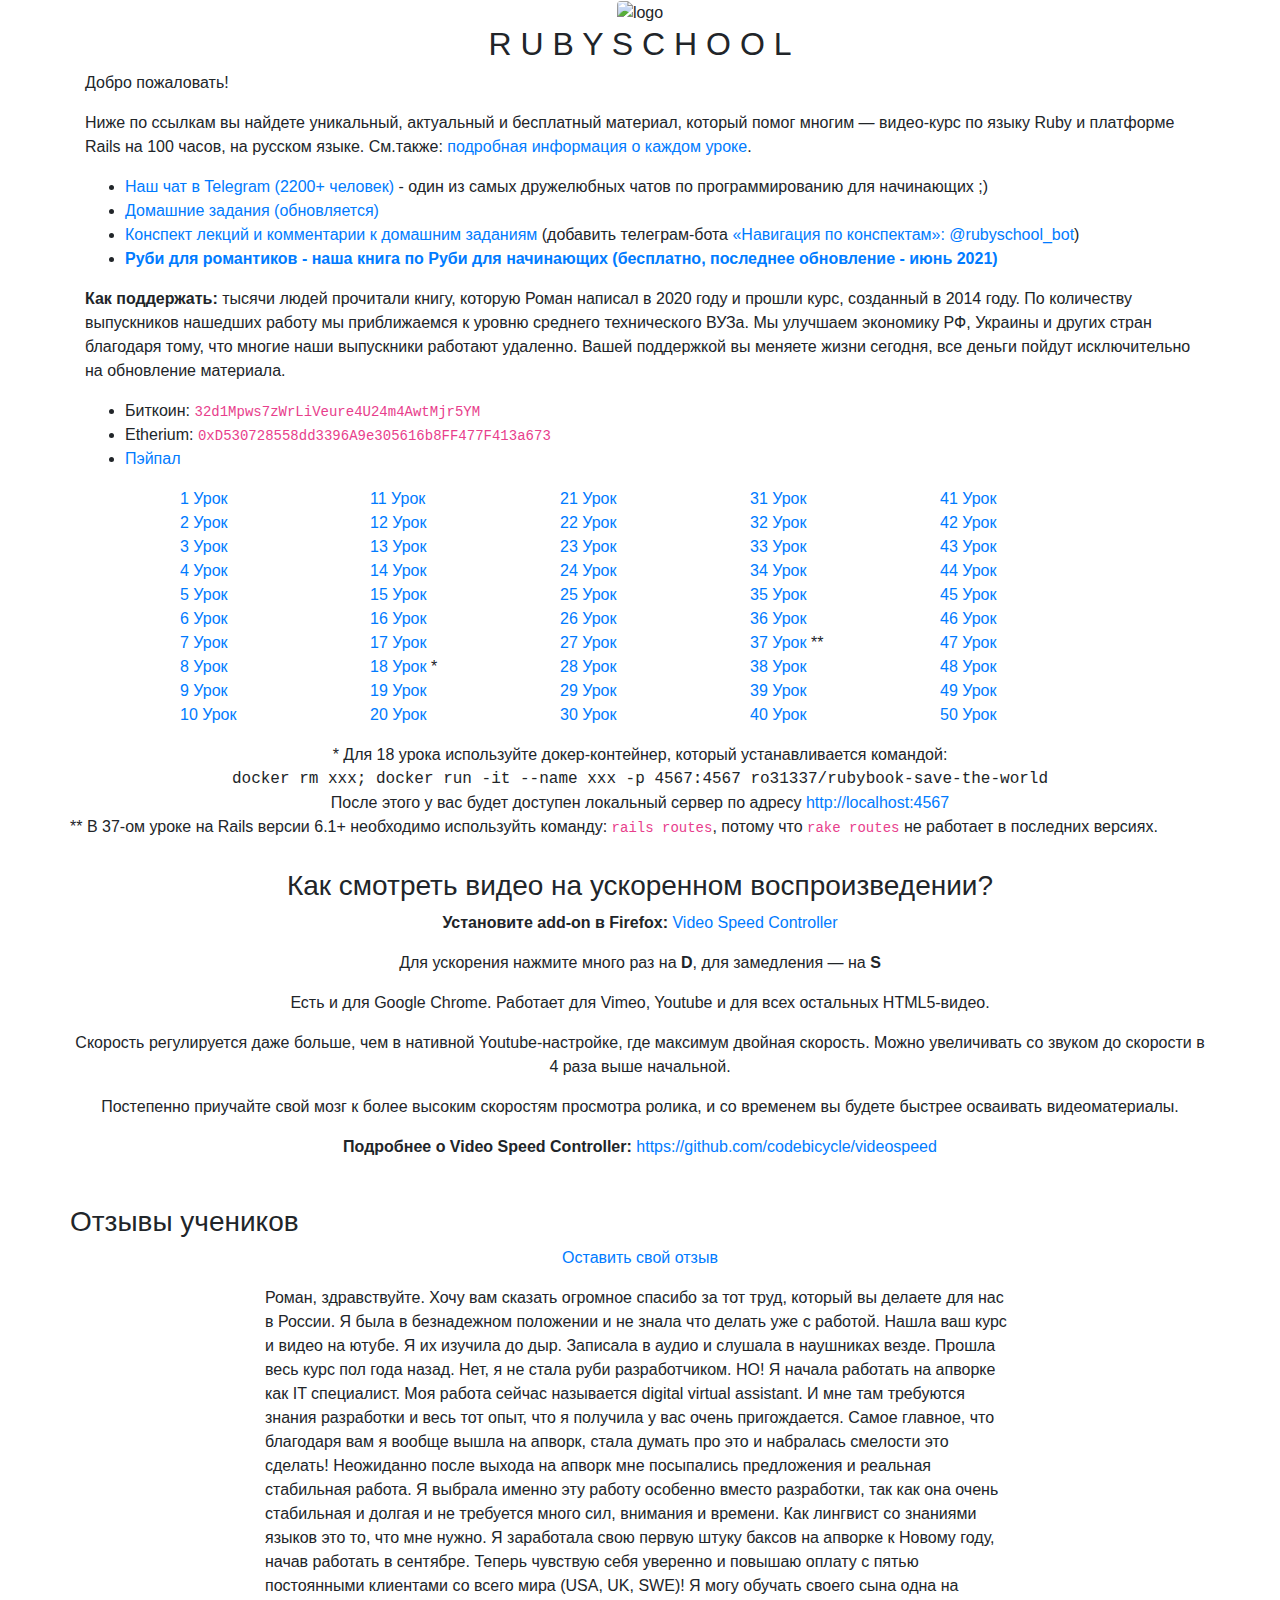
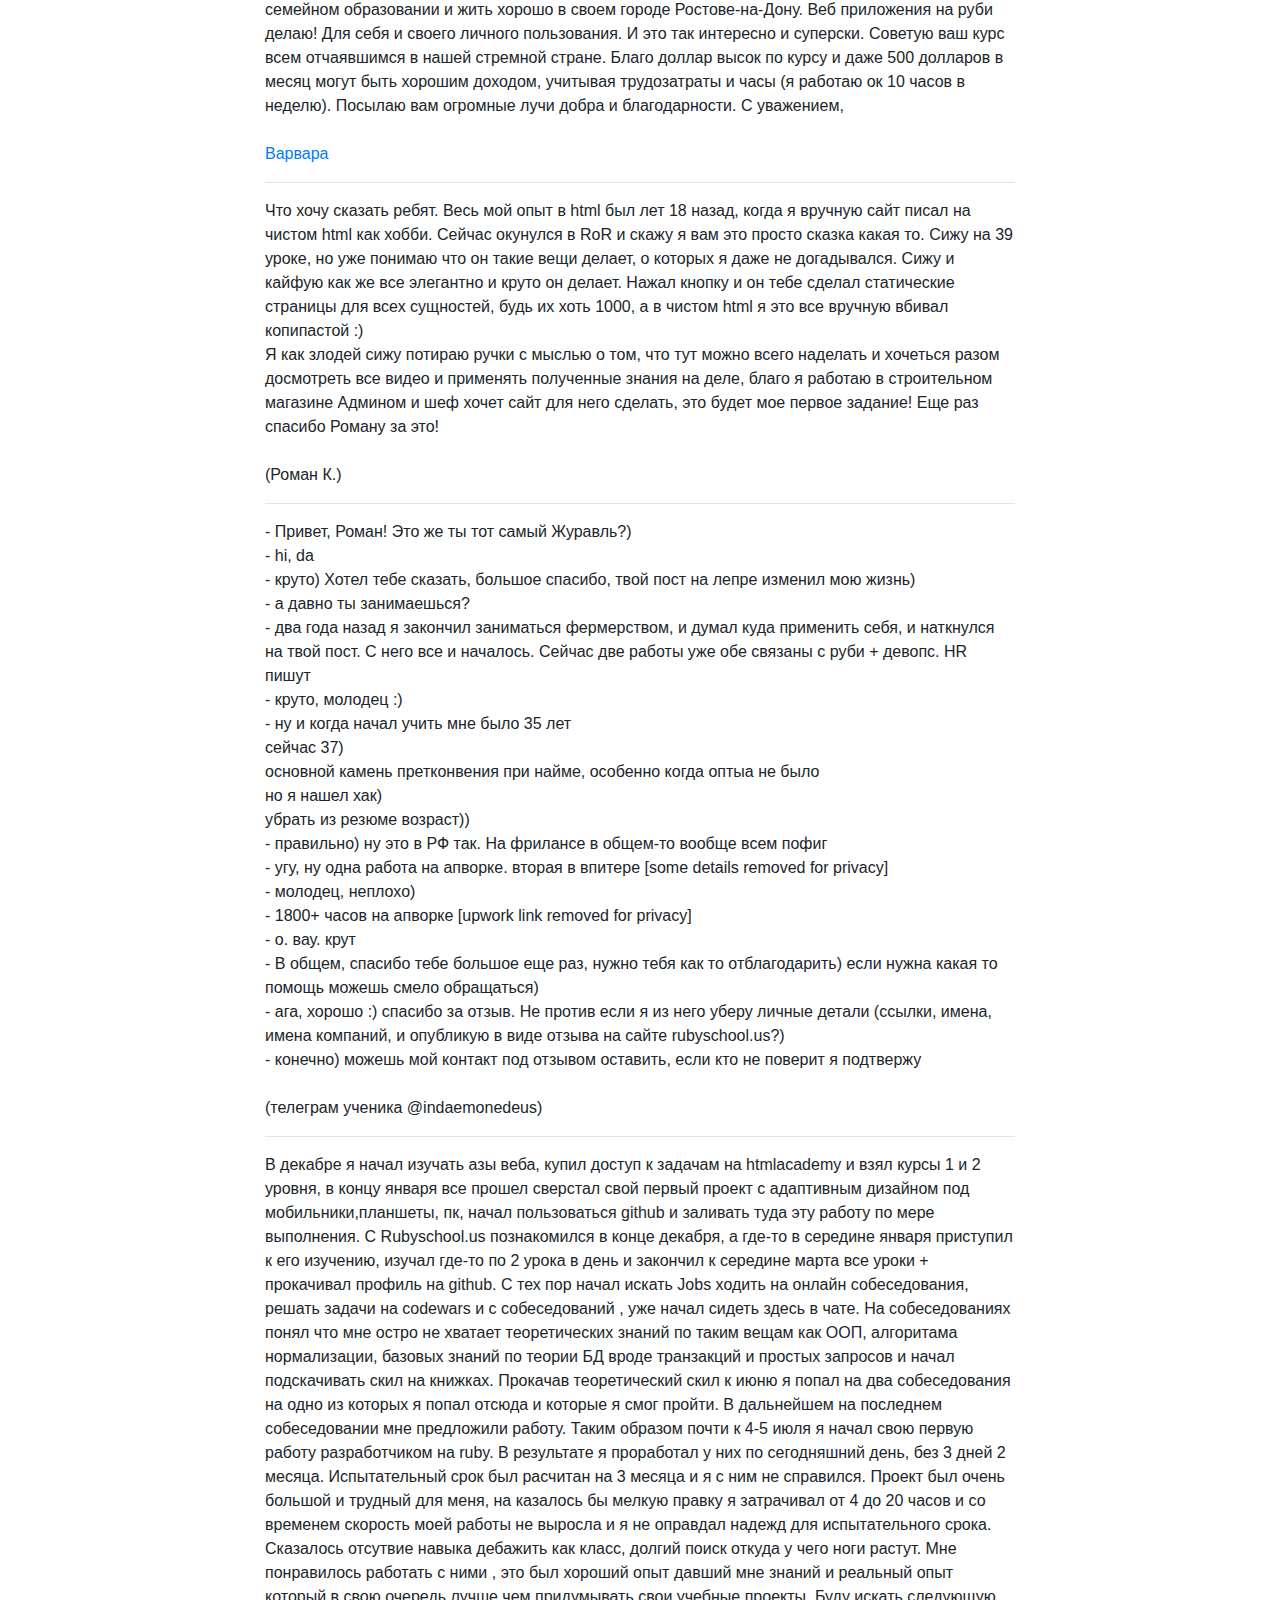
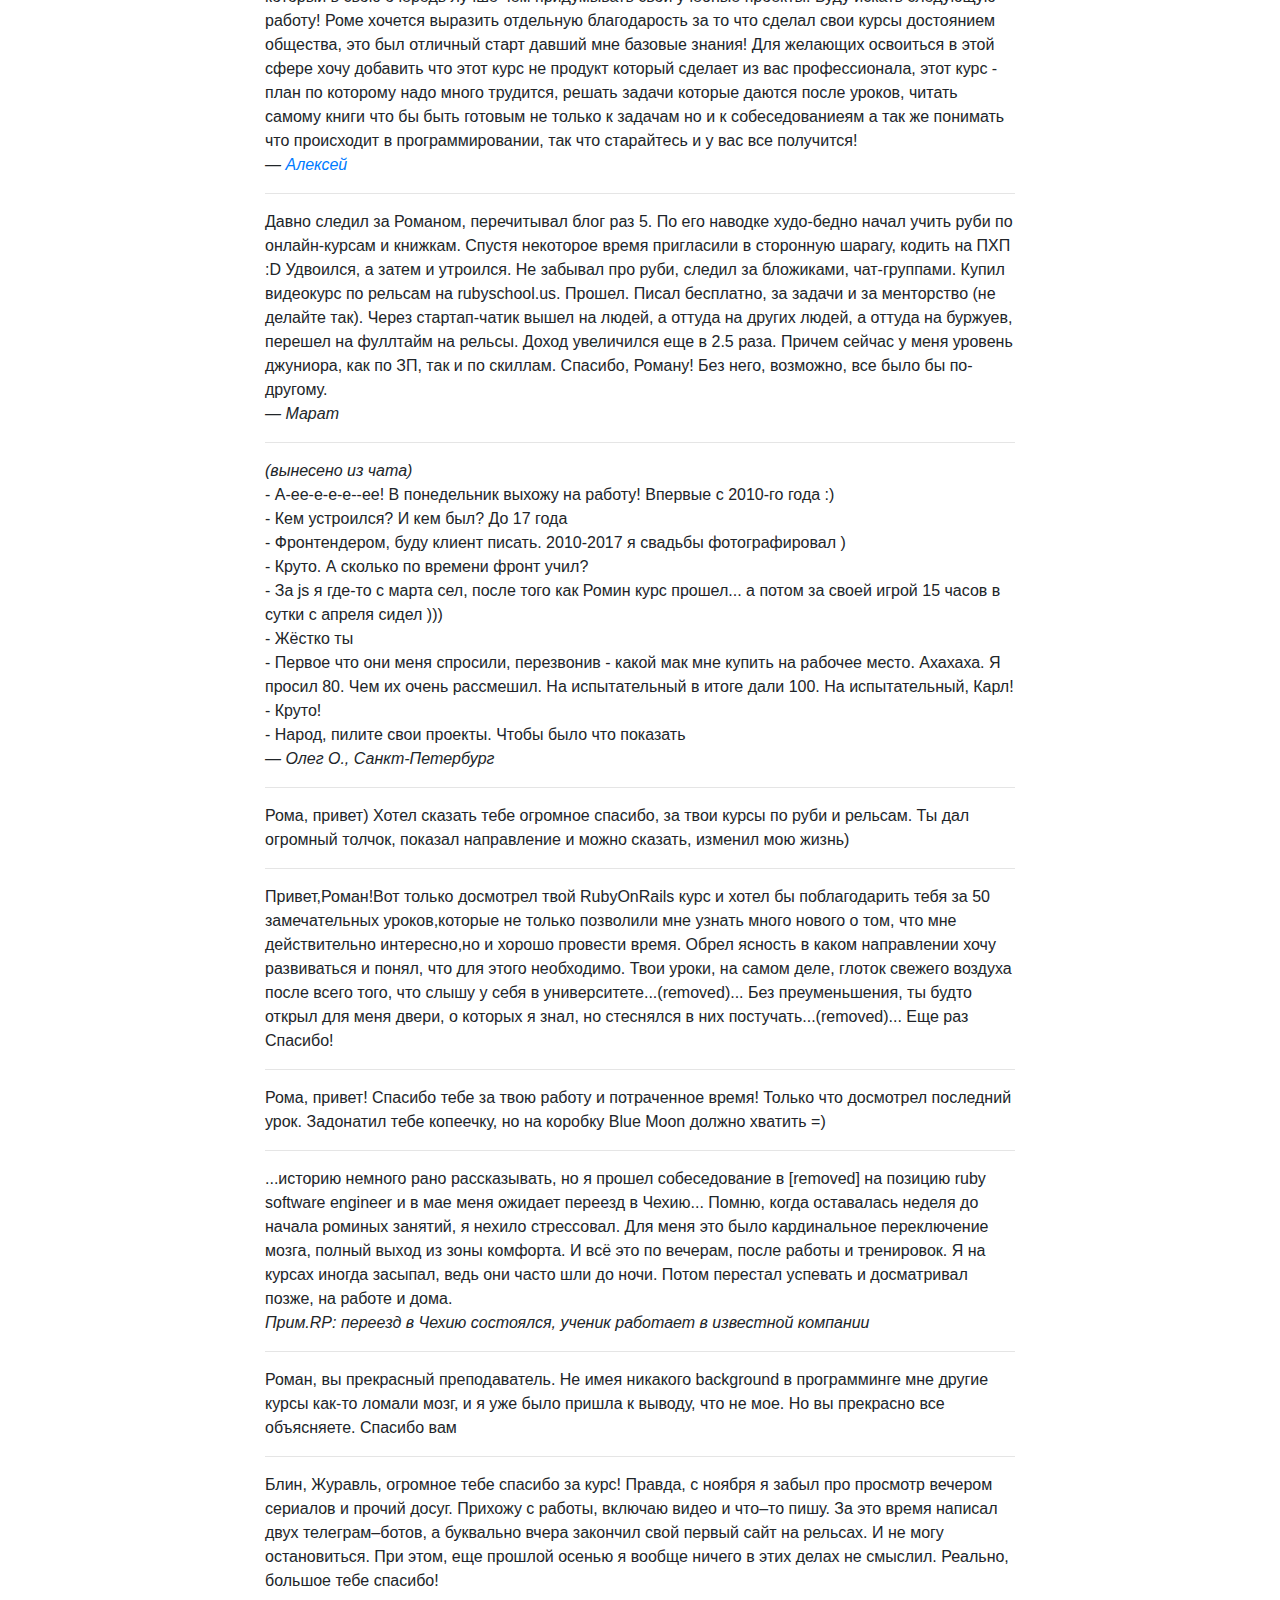
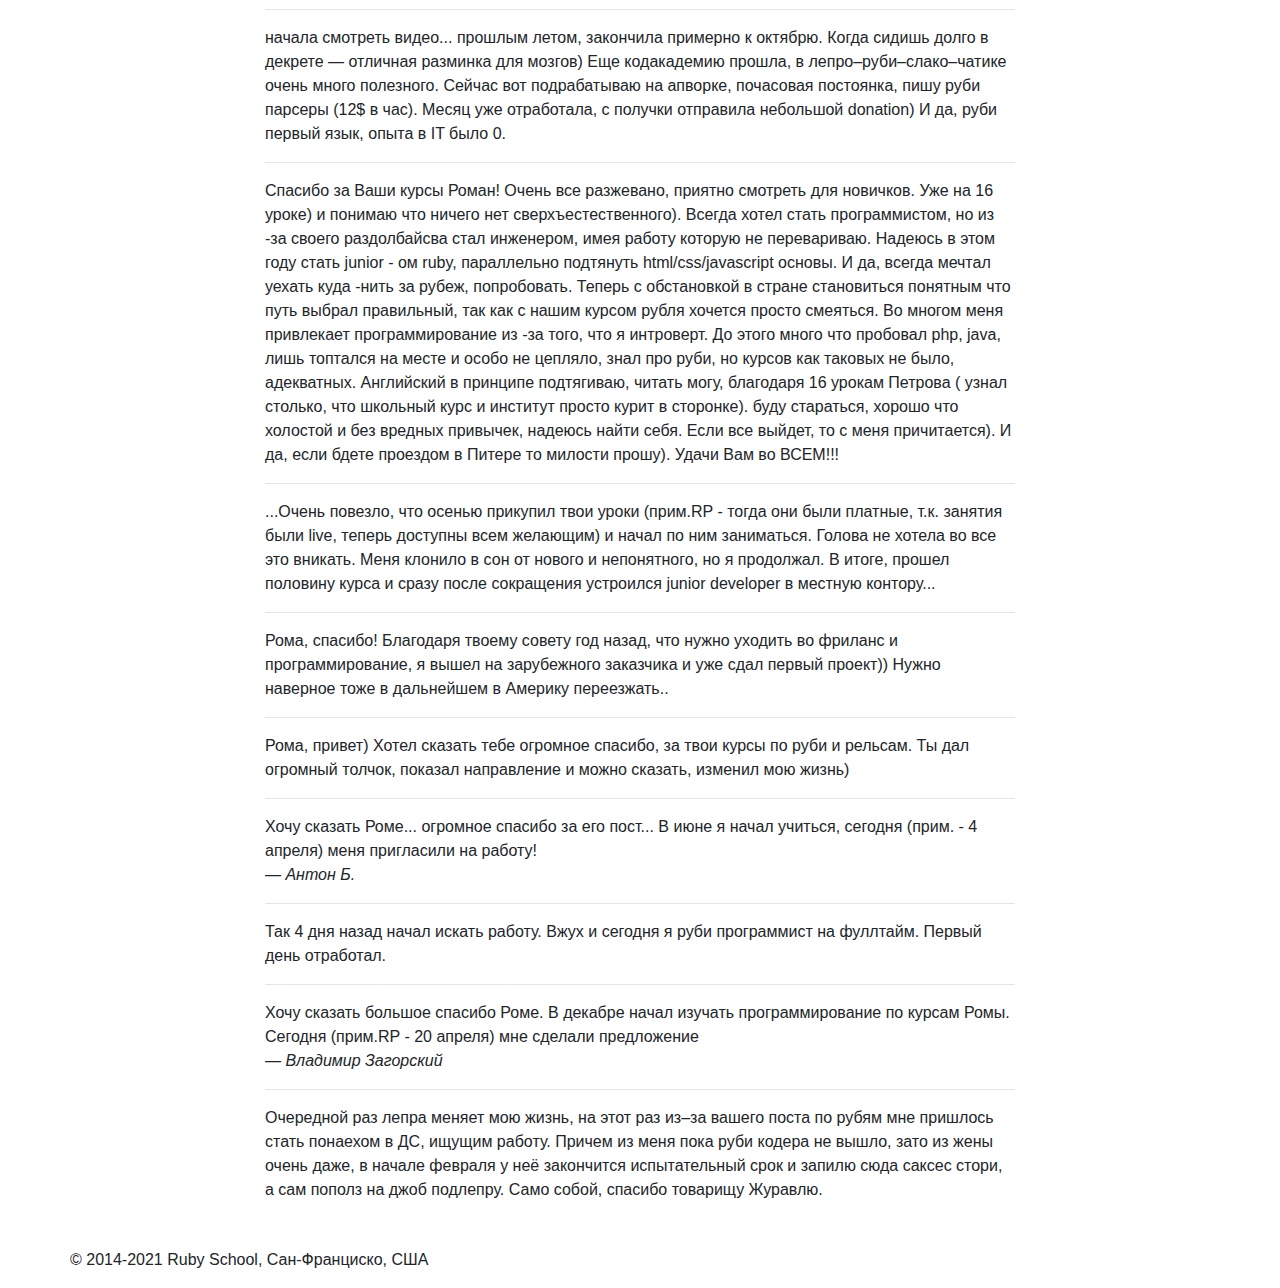
==== commit b627d34b: "Update index.html" ====
--- a/index.html
+++ b/index.html
@@ -21,15 +21,29 @@
     <div class="row">
       <div class="col-sm-12">
         <p>Добро пожаловать!</p>
-        <p>Ниже по ссылкам вы найдете уникальный и бесплатный материал, который помог многим — видео-курс по языку Ruby
+        <p>Ниже по ссылкам вы найдете уникальный, актуальный и бесплатный материал, который помог многим — видео-курс по языку Ruby
           и платформе Rails на 100 часов, на русском языке. См.также: <a href="https://github.com/ro31337/rubyschool/blob/master/README.md">подробная
             информация о каждом уроке</a>.</p>
         <ul>
-          <li><a href="https://telegram.me/rubyschool">Наш чат в Telegram (~1000 человек)</a> - один из самых
+          <li><a href="https://telegram.me/rubyschool">Наш чат в Telegram (2200+ человек)</a> - один из самых
             дружелюбных чатов по программированию для начинающих ;)</li>
           <li><a href="https://github.com/ro31337/rubyschool/blob/master/HOMEWORK.md">Домашние задания (обновляется)</a></li>
           <li><a href="https://github.com/krdprog/rubyschool-notes">Конспект лекций и комментарии к домашним заданиям</a> (добавить телеграм-бота <a href="tg://resolve?domain=rubyschool_bot">«Навигация по конспектам»: @rubyschool_bot</a>)</li>
-          <li><a href="/book/" style="font-weight: bold">Лучшая книга по Руби для начинающих</a></li>
+          <li><a href="https://docs.google.com/document/d/1XrSEp1oXPePxI2mx2OD5l99zwkhhJbod2m9QK_0gOqs/edit" style="font-weight: bold">Руби для романтиков - наша книга по Руби для начинающих (бесплатно, последнее обновление - июнь 2021)</a></li>
+        </ul>
+      </div>
+    </div>
+    
+    <div class="row">
+      <div class="col-sm-12">
+        <p><b>Как поддержать:</b> тысячи людей прочитали книгу, которую Роман написал в 2020 году и прошли курс, созданный в 2014 году.
+          По количеству выпускников нашедших работу мы приближаемся к уровню среднего технического ВУЗа. Мы улучшаем экономику
+          РФ, Украины и других стран благодаря тому, что многие наши выпускники работают удаленно.
+          Вашей поддержкой вы меняете жизни сегодня, все деньги пойдут исключительно на обновление материала.</p>
+        <ul>
+          <li>Биткоин: <code>32d1Mpws7zWrLiVeure4U24m4AwtMjr5YM</code></li>
+          <li>Etherium: <code>0xD530728558dd3396A9e305616b8FF477F413a673</code></li>
+          <li><a href="https://paypal.me/RomanPushkin">Пэйпал</a></li>
         </ul>
       </div>
     </div>
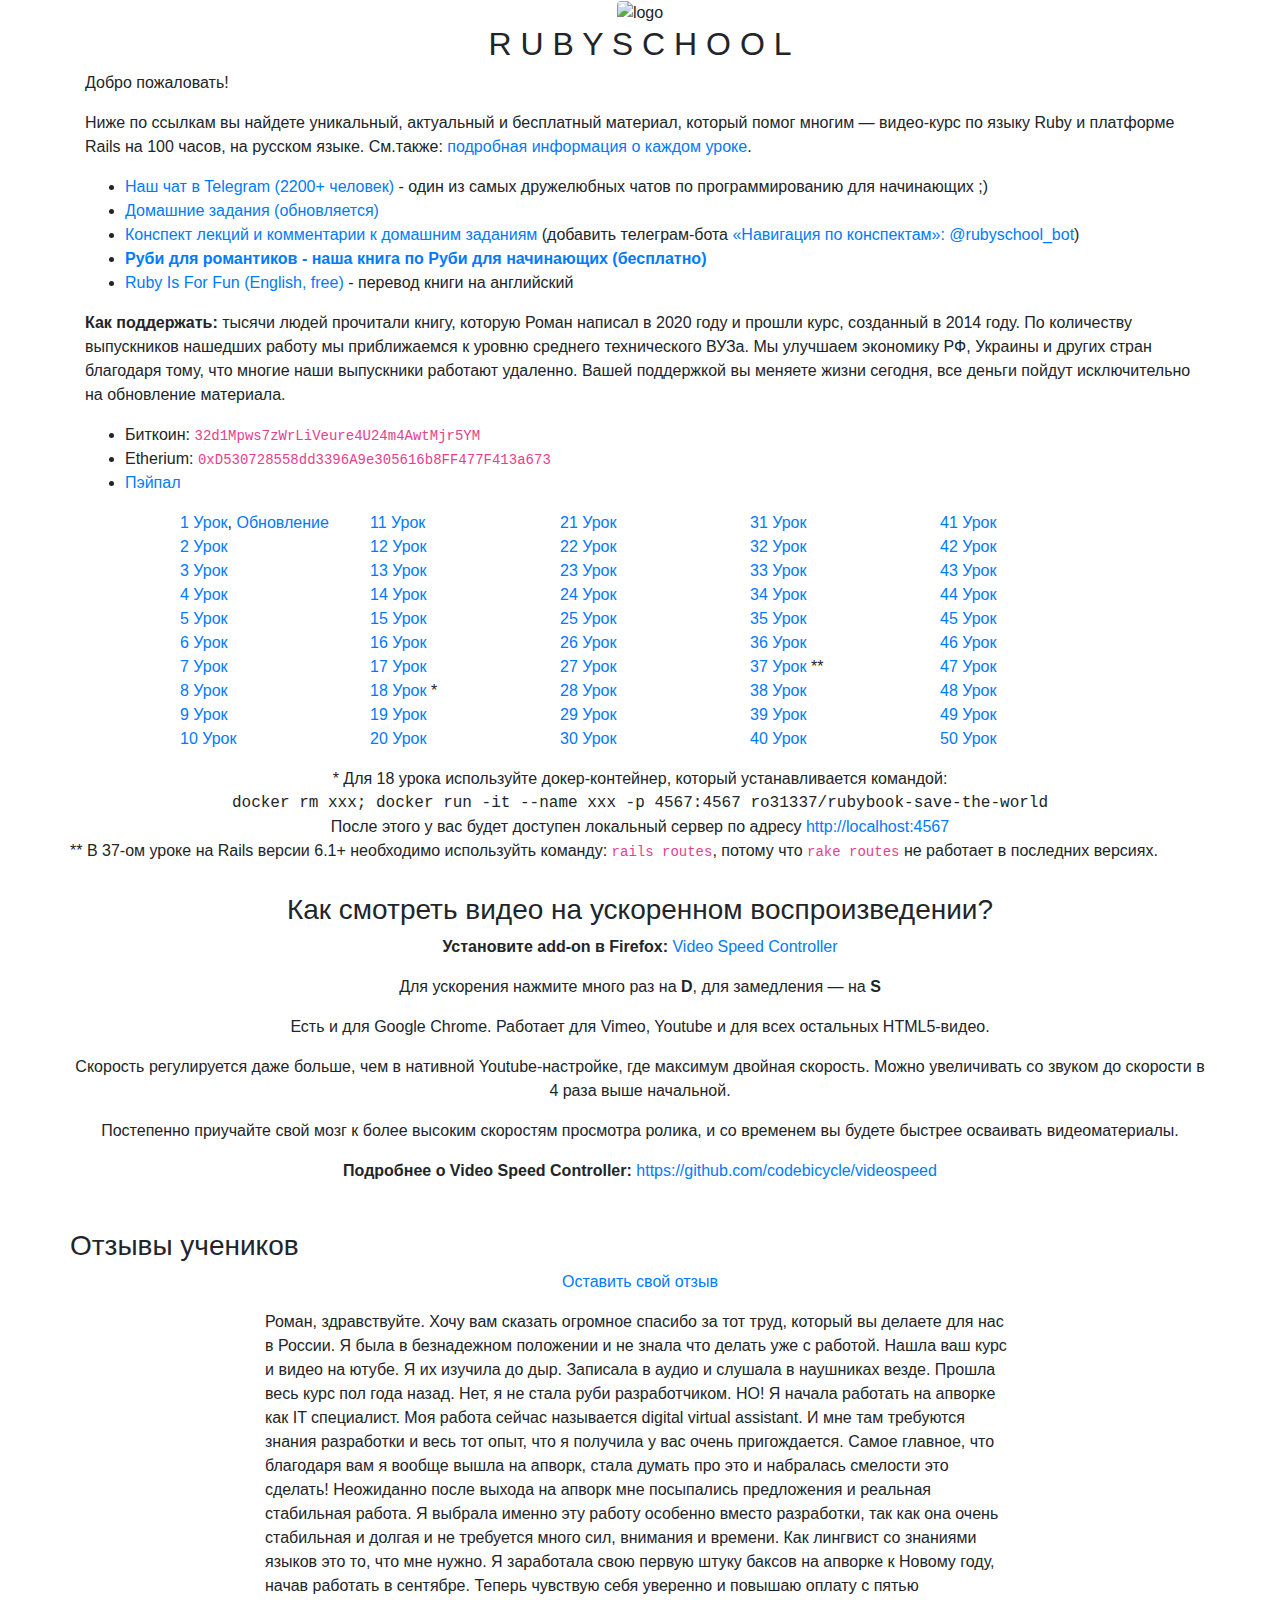
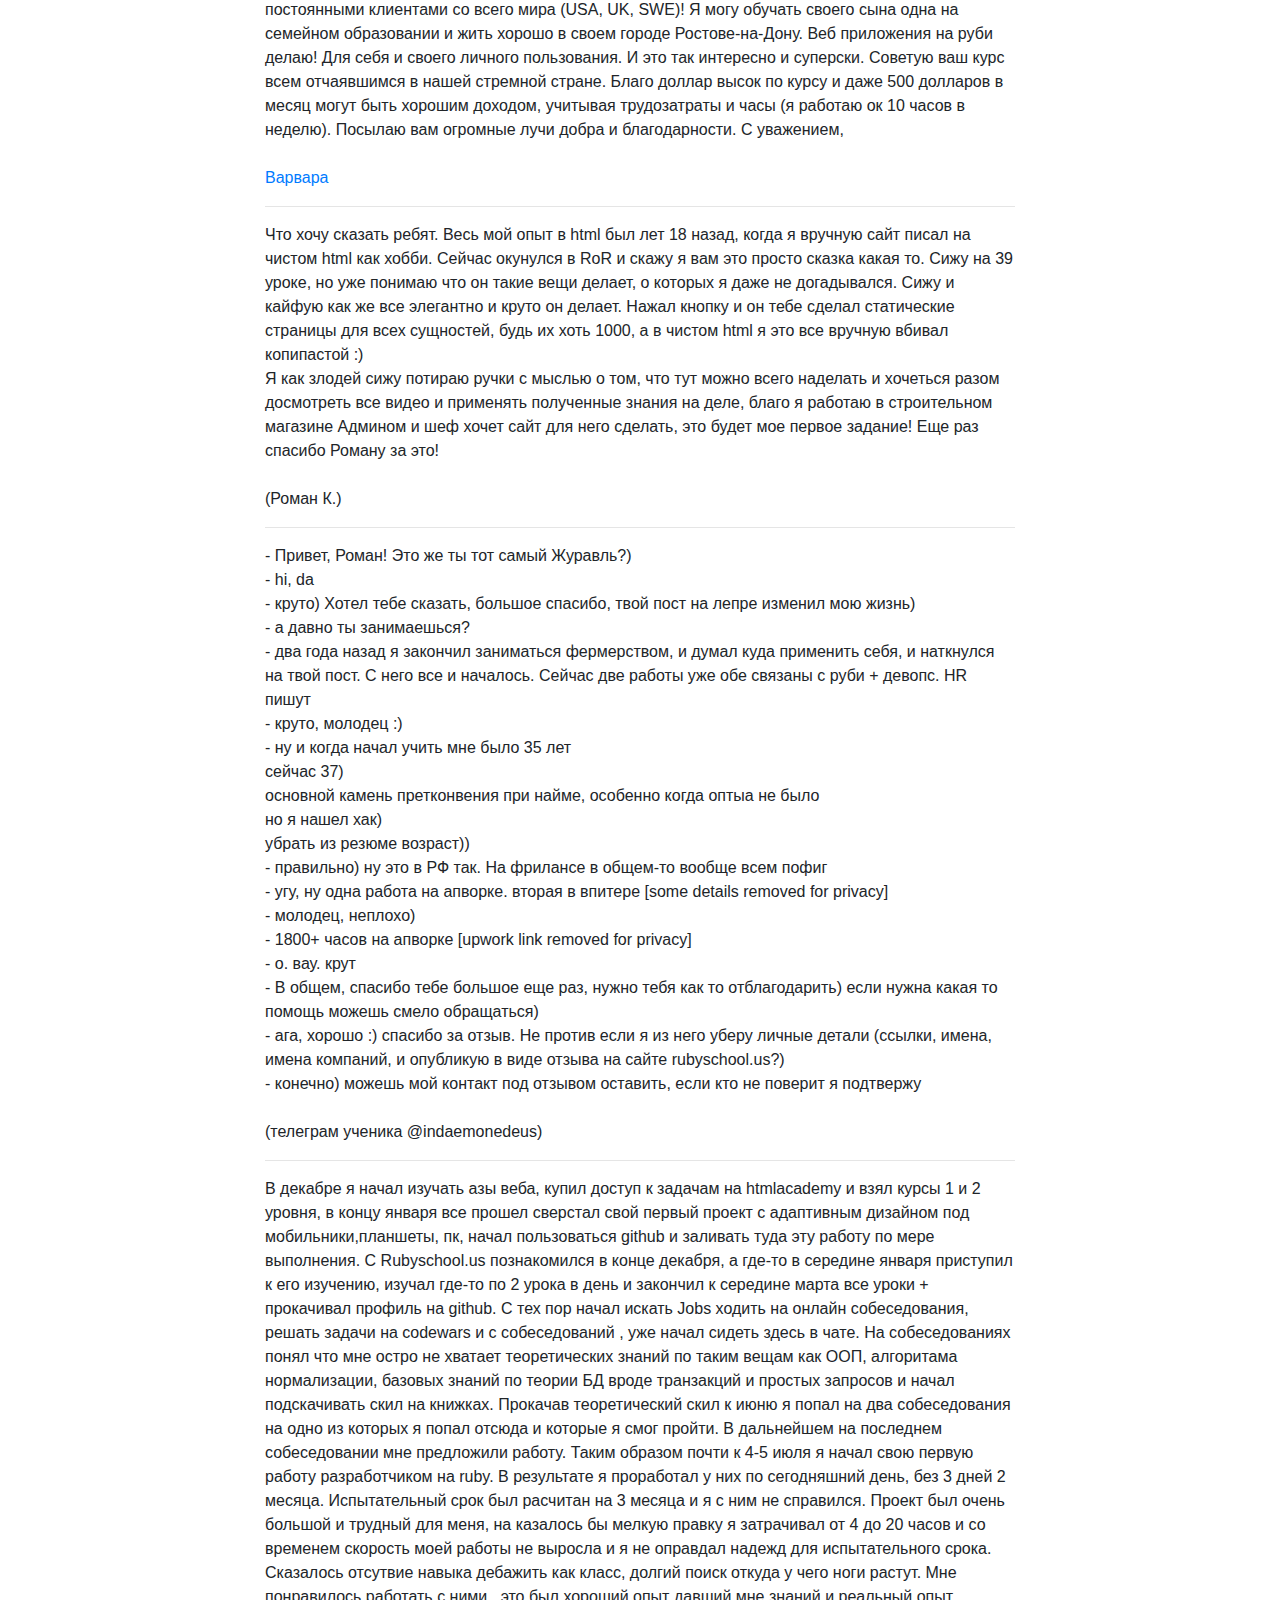
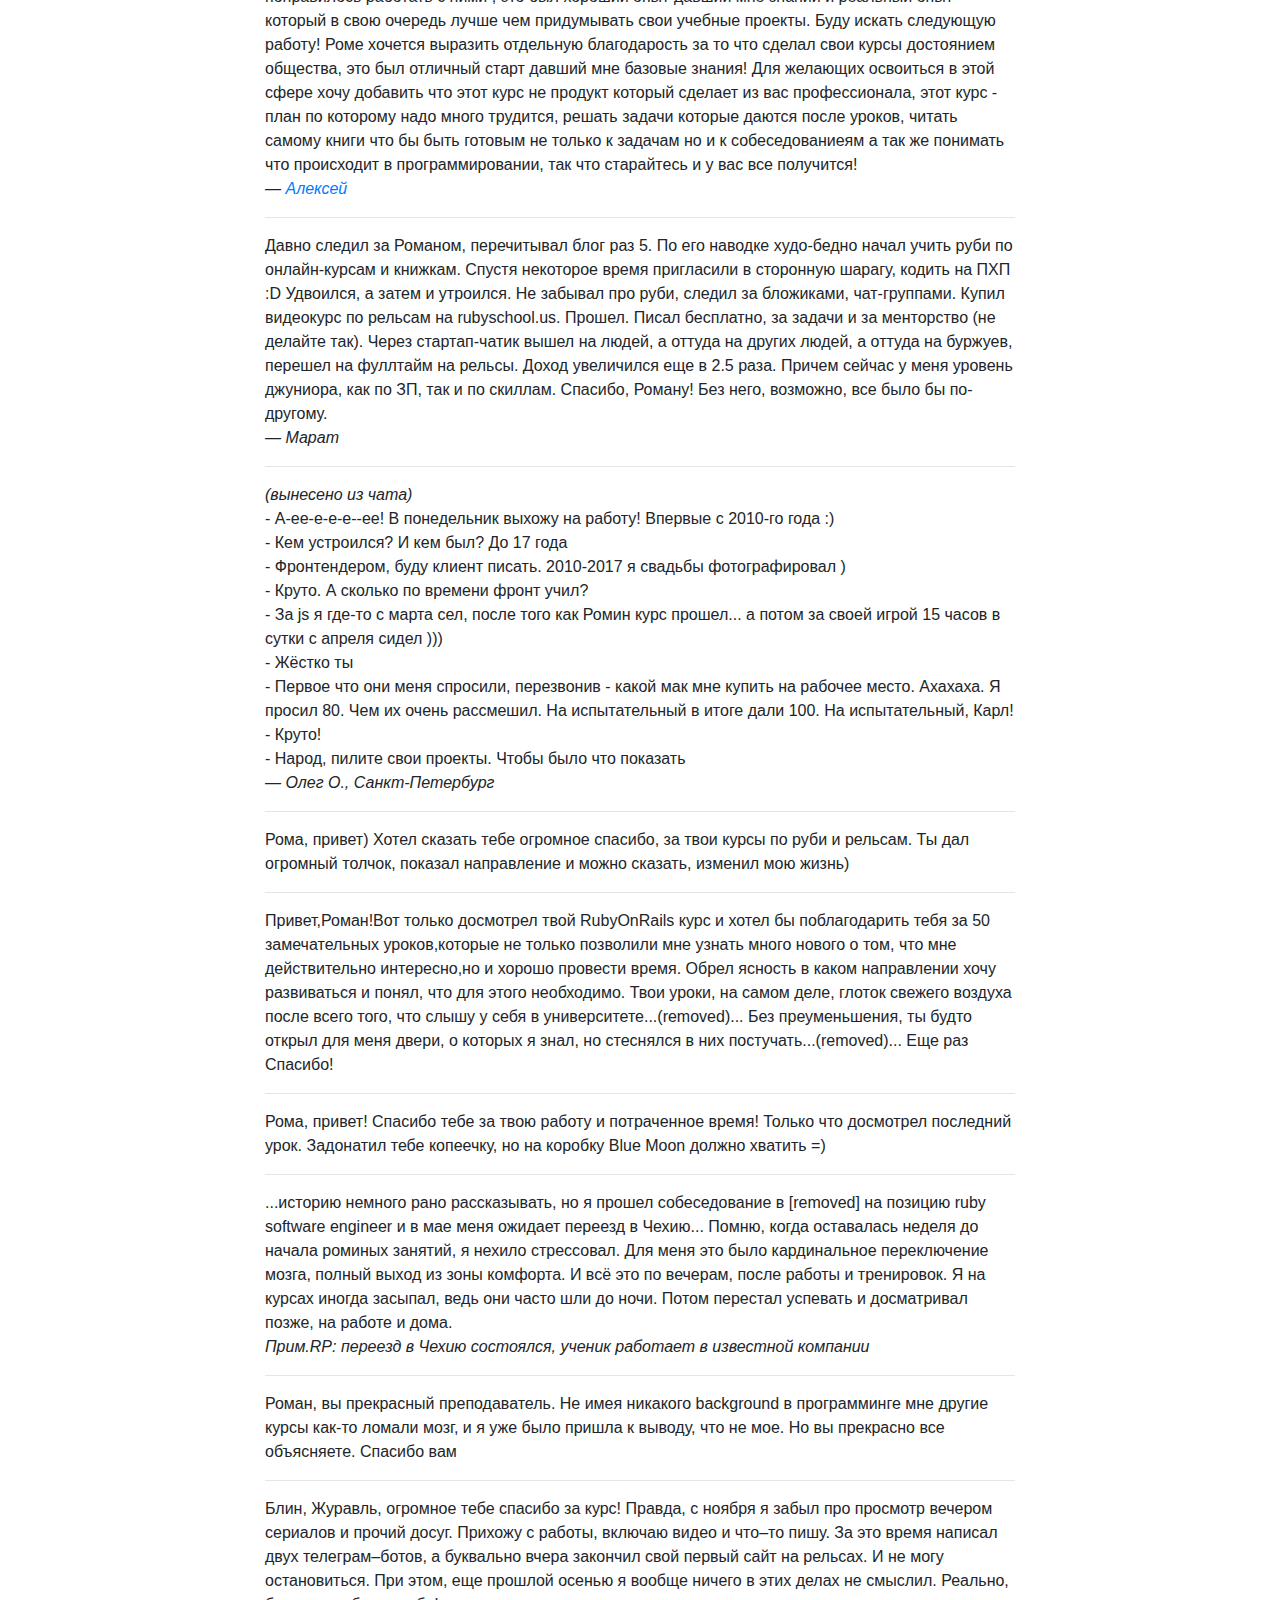
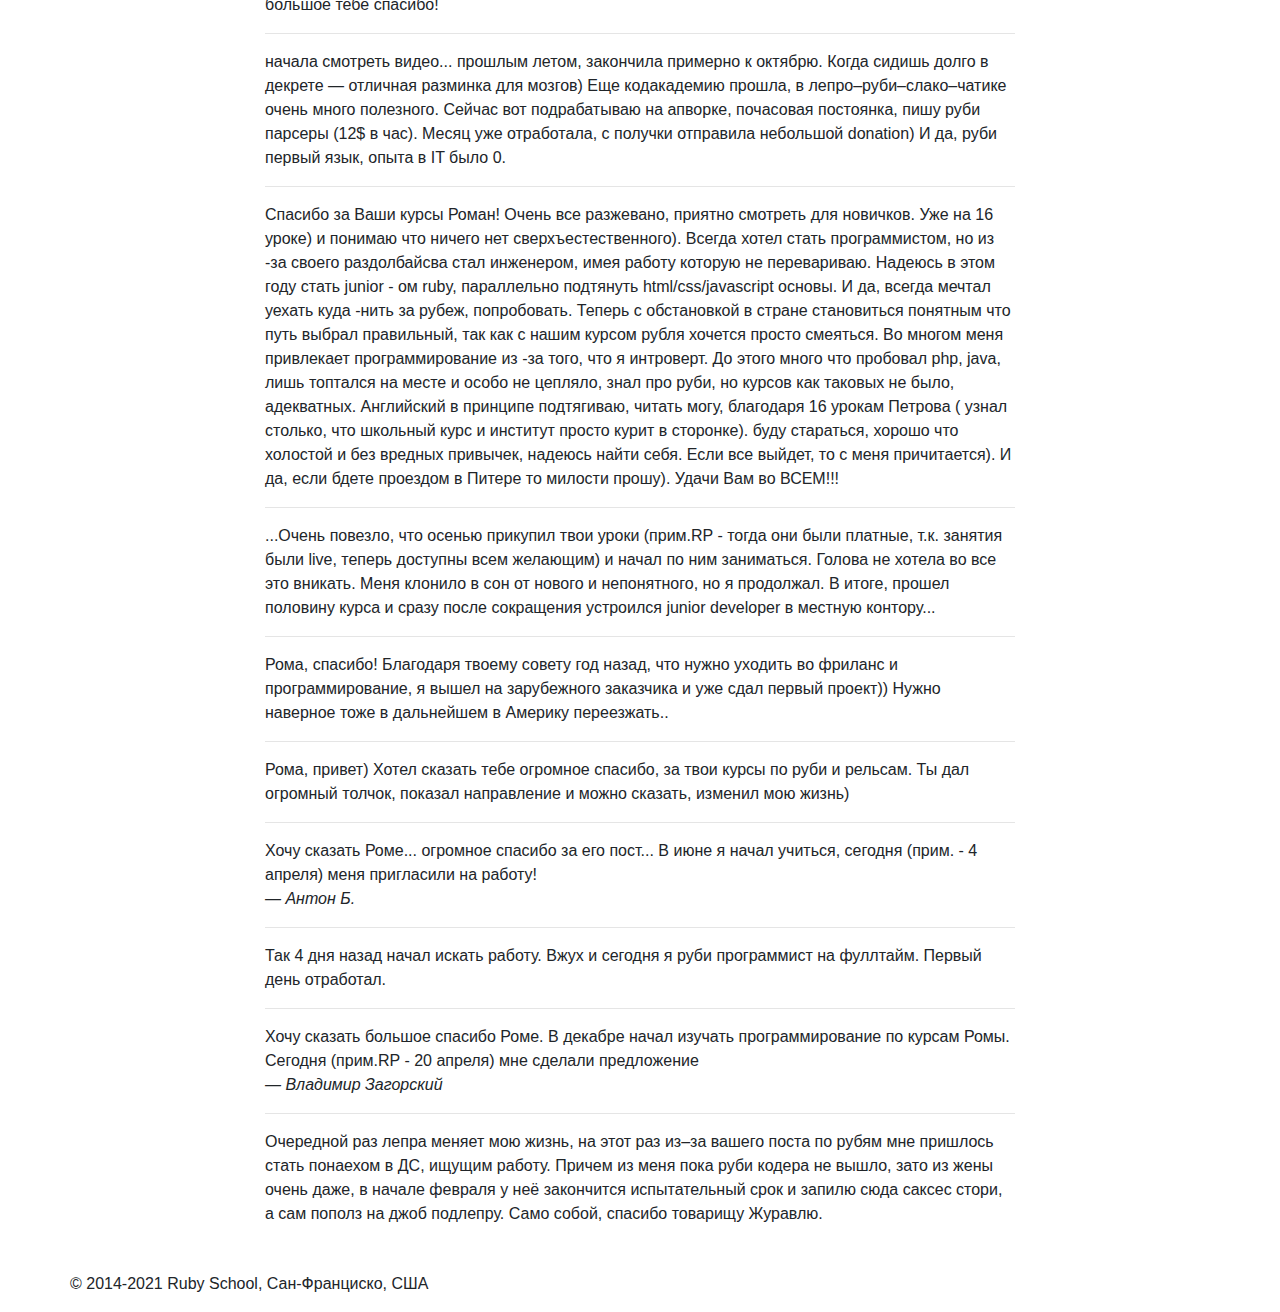
==== commit 0eb5c19b: "Update index.html" ====
--- a/index.html
+++ b/index.html
@@ -29,7 +29,8 @@
             дружелюбных чатов по программированию для начинающих ;)</li>
           <li><a href="https://github.com/ro31337/rubyschool/blob/master/HOMEWORK.md">Домашние задания (обновляется)</a></li>
           <li><a href="https://github.com/krdprog/rubyschool-notes">Конспект лекций и комментарии к домашним заданиям</a> (добавить телеграм-бота <a href="tg://resolve?domain=rubyschool_bot">«Навигация по конспектам»: @rubyschool_bot</a>)</li>
-          <li><a href="https://docs.google.com/document/d/1XrSEp1oXPePxI2mx2OD5l99zwkhhJbod2m9QK_0gOqs/edit" style="font-weight: bold">Руби для романтиков - наша книга по Руби для начинающих (бесплатно, последнее обновление - июнь 2021)</a></li>
+          <li><a href="https://docs.google.com/document/d/1XrSEp1oXPePxI2mx2OD5l99zwkhhJbod2m9QK_0gOqs/edit" style="font-weight: bold">Руби для романтиков - наша книга по Руби для начинающих (бесплатно)</a></li>
+          <li><a href="https://github.com/ro31337/rubyisforfun">Ruby Is For Fun (English, free)</a> - перевод книги на английский</li>
         </ul>
       </div>
     </div>
@@ -51,7 +52,7 @@
     <div class="row">
       <div class="col-xs-12 col-sm-2 offset-sm-1">
         <p>
-          <a href="https://vimeo.com/97899628" target="_blank" rel="noopener noreferrer">1 Урок</a>
+          <a href="https://vimeo.com/97899628" target="_blank" rel="noopener noreferrer">1 Урок</a>, <a href="https://youtu.be/A15lB6MAX4k">Обновление</a>
           <br />
           <a href="http://vimeo.com/98106875" target="_blank" rel="noopener noreferrer">2 Урок</a>
           <br />
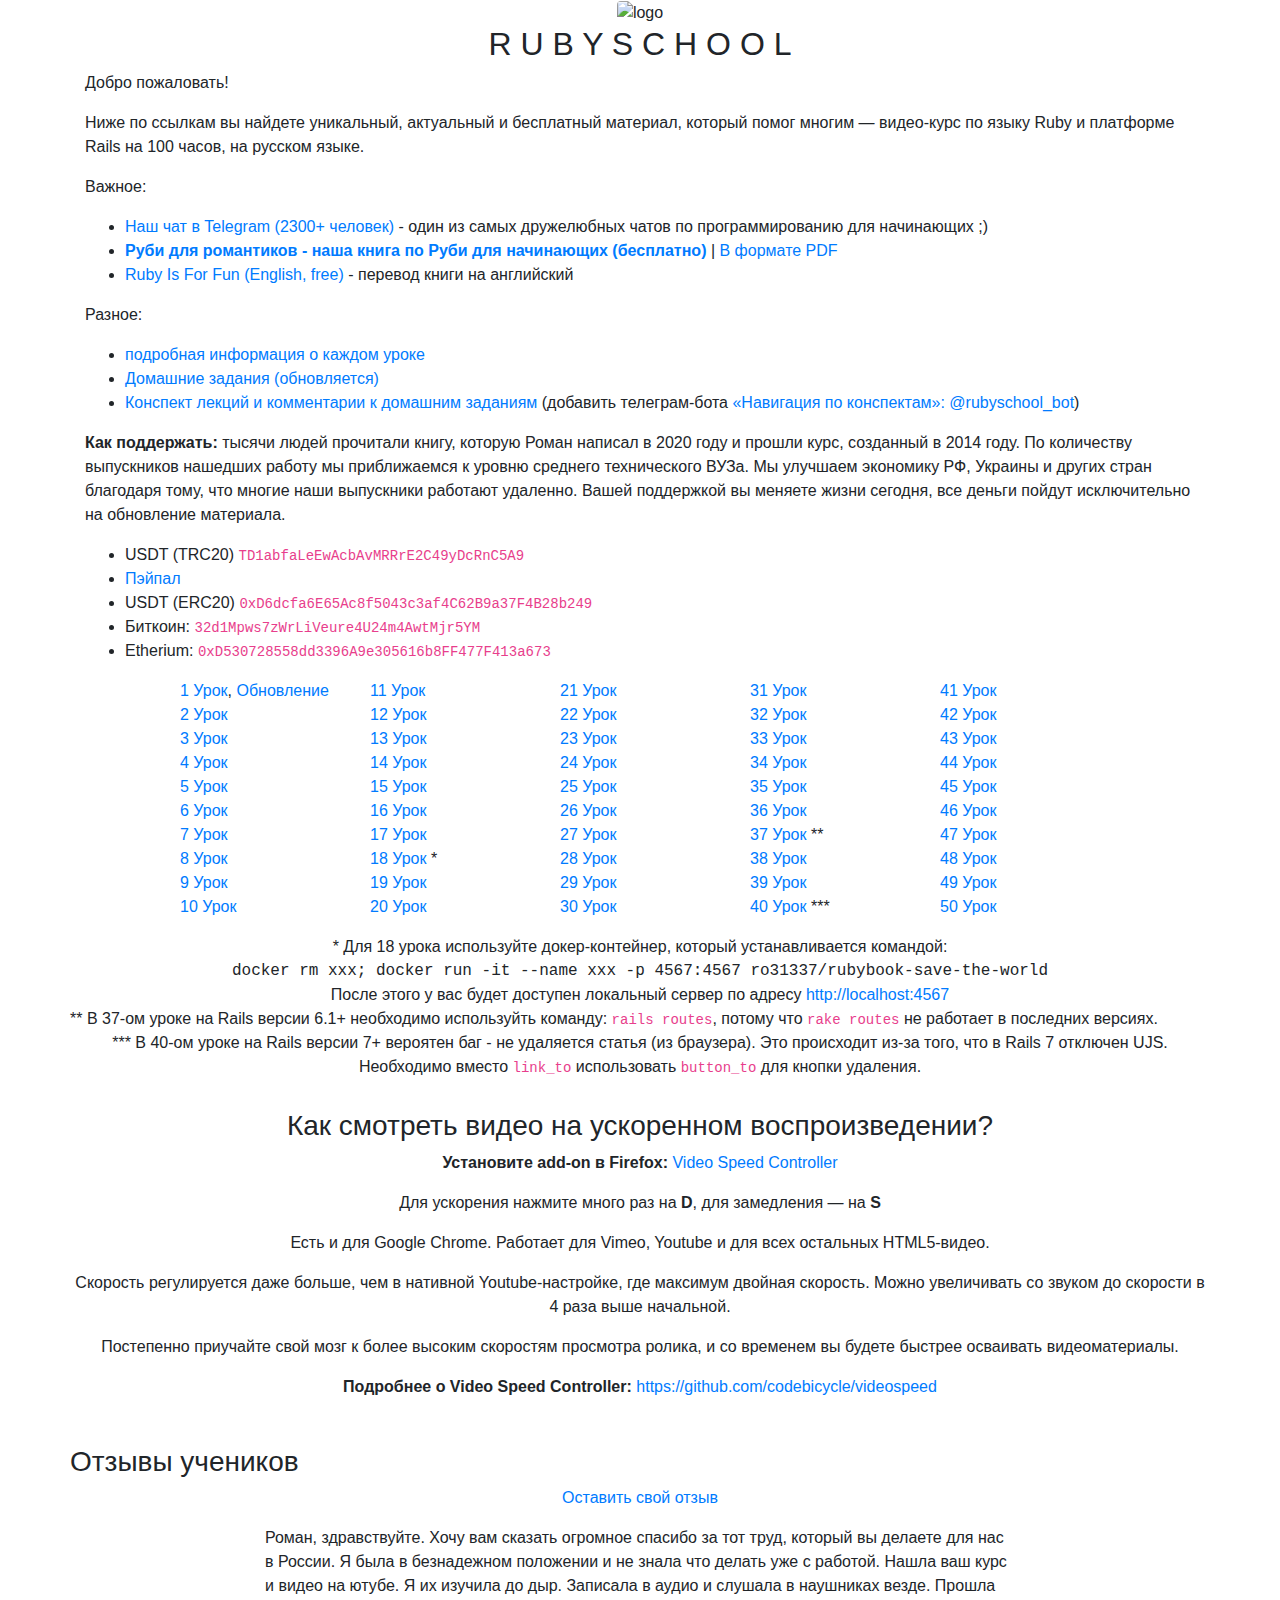
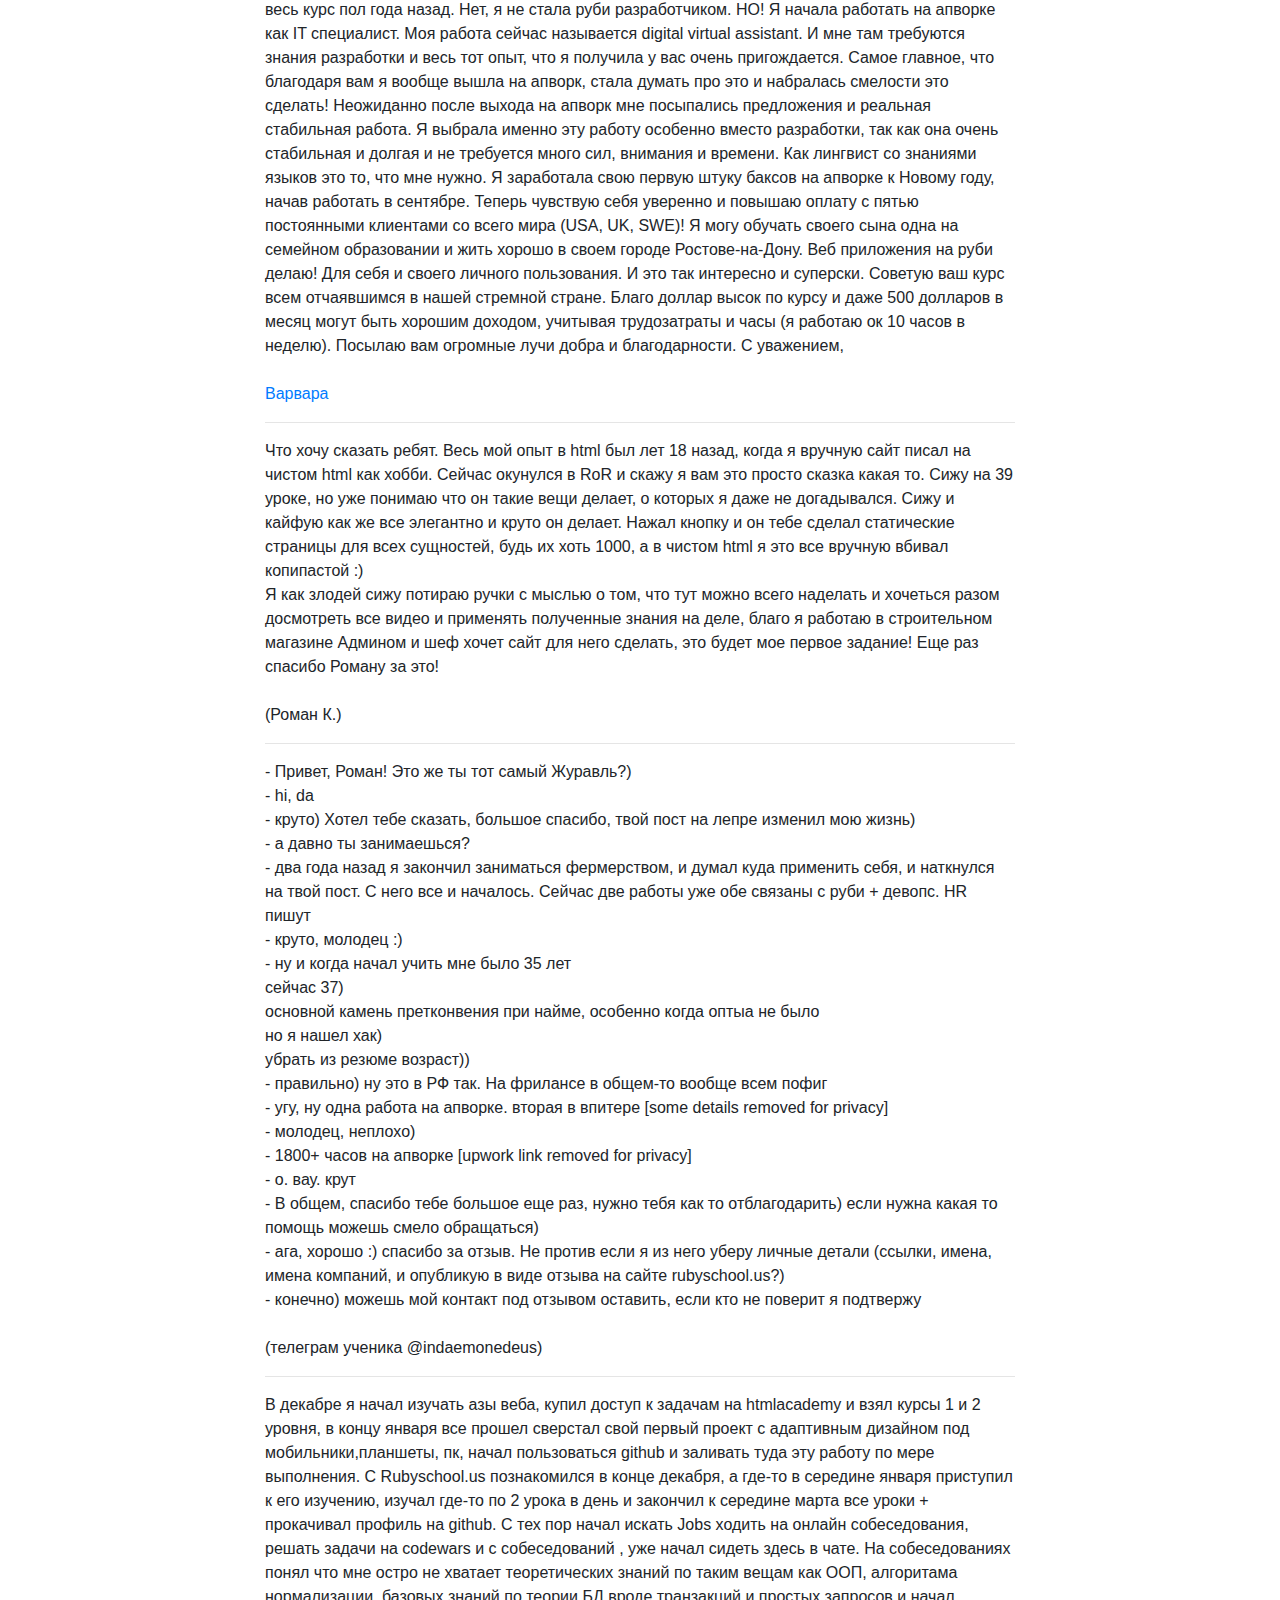
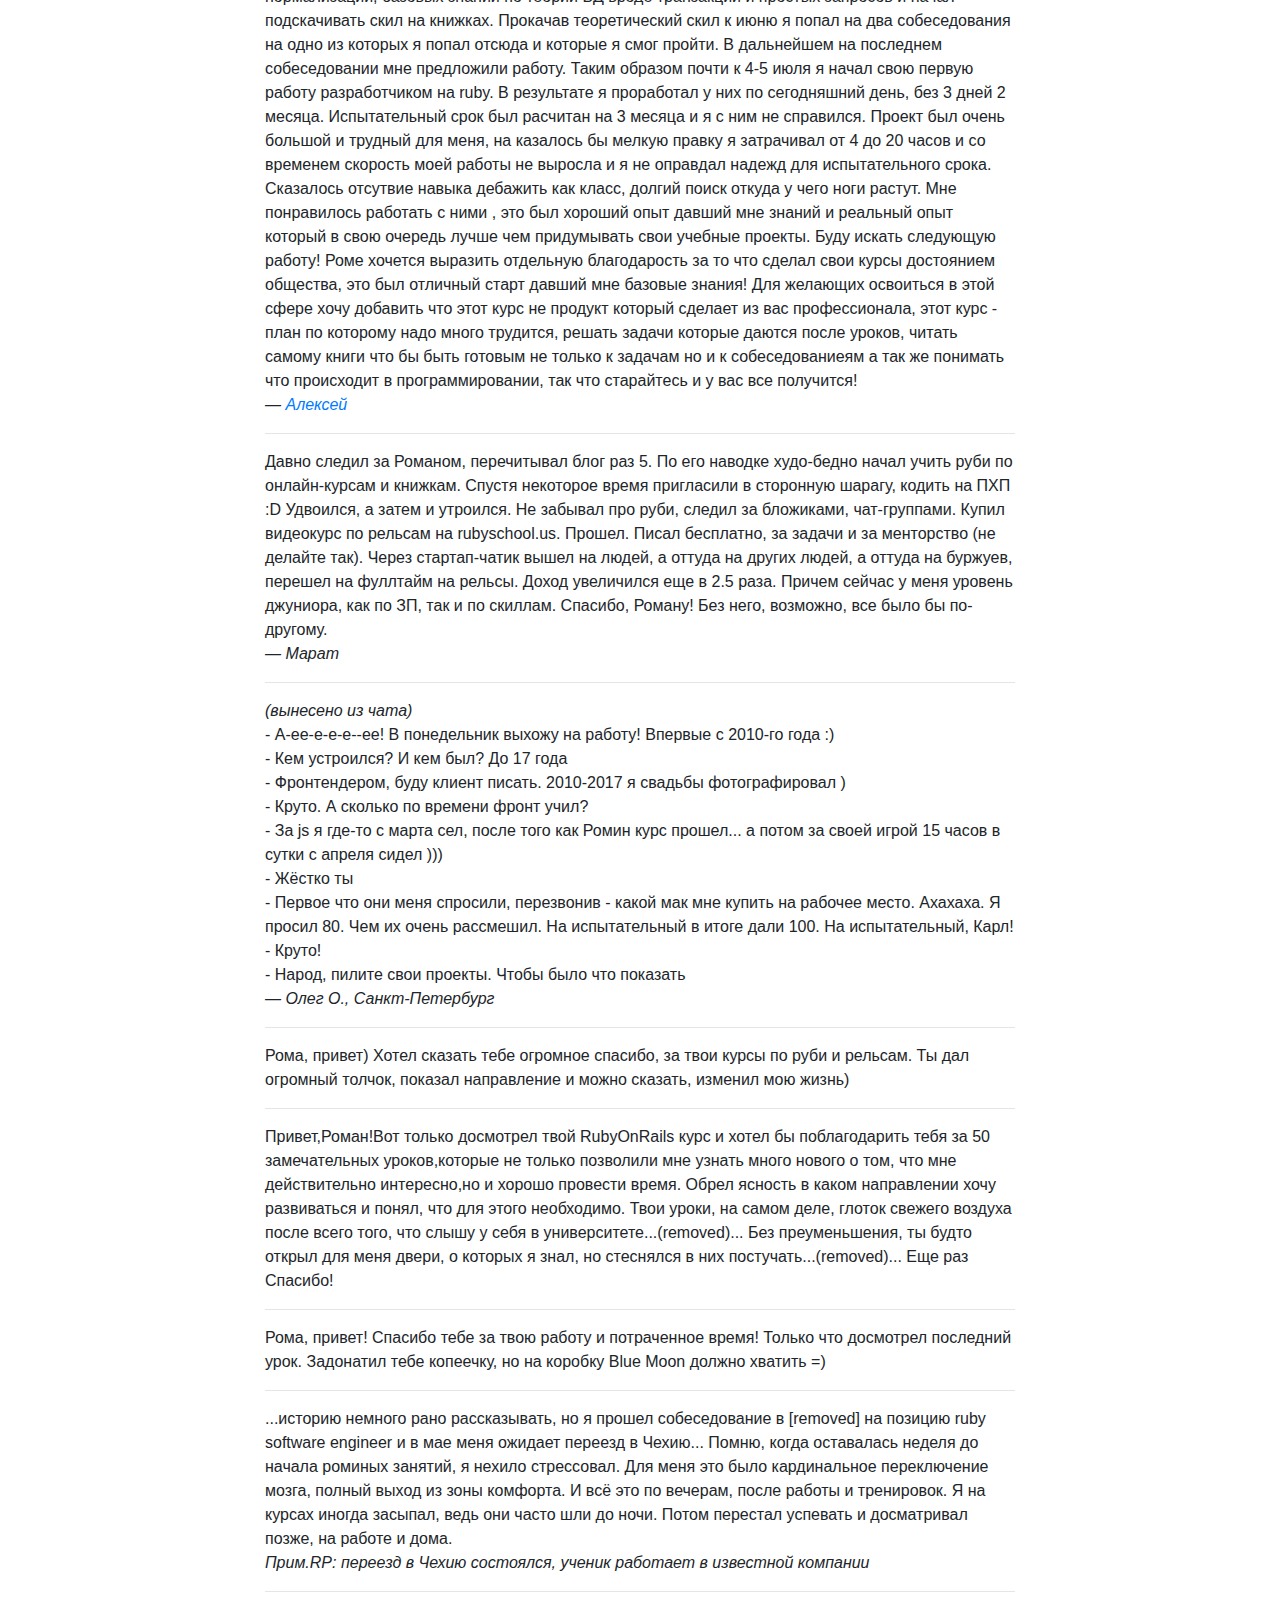
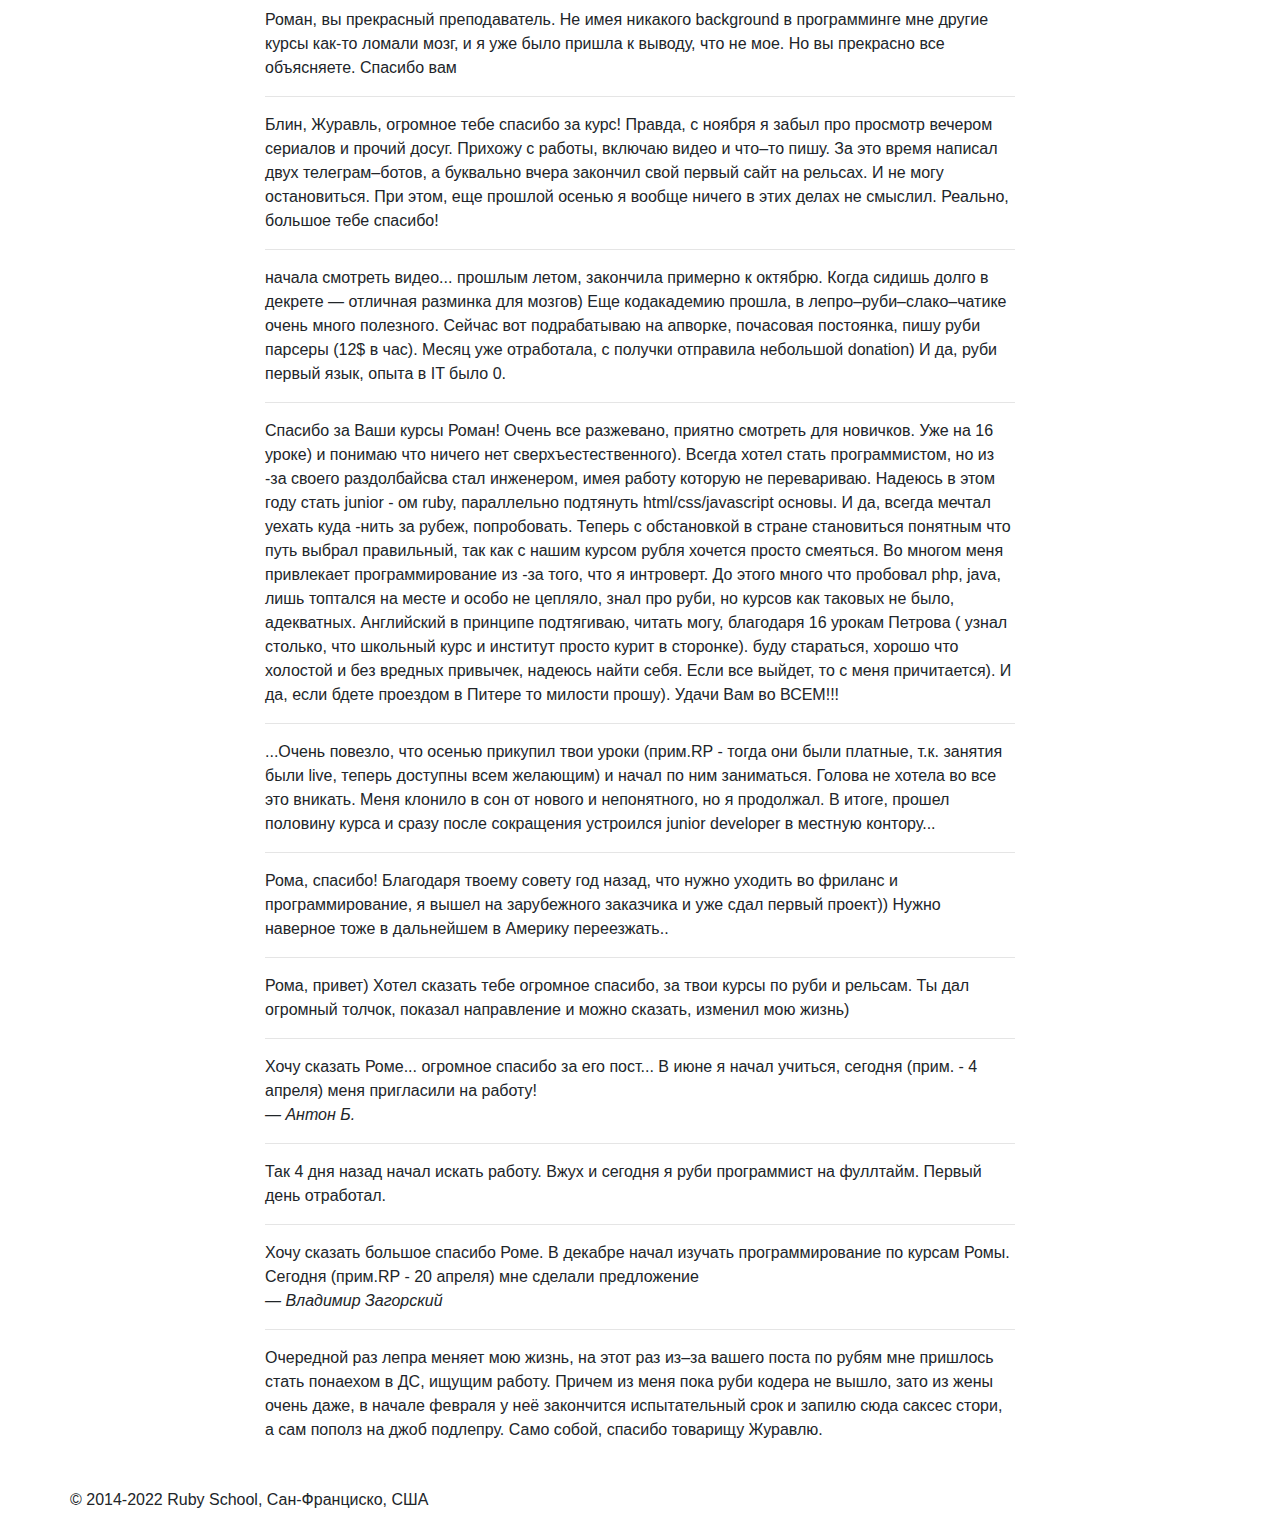
==== commit 63008350: "Update index.html" ====
--- a/index.html
+++ b/index.html
@@ -22,15 +22,26 @@
       <div class="col-sm-12">
         <p>Добро пожаловать!</p>
         <p>Ниже по ссылкам вы найдете уникальный, актуальный и бесплатный материал, который помог многим — видео-курс по языку Ruby
-          и платформе Rails на 100 часов, на русском языке. См.также: <a href="https://github.com/ro31337/rubyschool/blob/master/README.md">подробная
-            информация о каждом уроке</a>.</p>
+          и платформе Rails на 100 часов, на русском языке.</p>
+        
+        <p>Важное:</p>
+        
         <ul>
-          <li><a href="https://telegram.me/rubyschool">Наш чат в Telegram (2200+ человек)</a> - один из самых
+          <li><a href="https://telegram.me/rubyschool">Наш чат в Telegram (2300+ человек)</a> - один из самых
             дружелюбных чатов по программированию для начинающих ;)</li>
+          <li><a href="https://docs.google.com/document/d/1XrSEp1oXPePxI2mx2OD5l99zwkhhJbod2m9QK_0gOqs/edit" style="font-weight: bold">Руби для романтиков - наша книга по Руби для начинающих (бесплатно)</a> | <a href="https://github.com/ro31337/rubyisforfun_ru/">В формате PDF</a></li>
+          <li><a href="https://github.com/ro31337/rubyisforfun">Ruby Is For Fun (English, free)</a> - перевод книги на английский</li>
+        </ul>
+
+        <p>
+          Разное:
+        </p>
+        
+        <ul>
+          <li><a href="https://github.com/ro31337/rubyschool/blob/master/README.md">подробная
+            информация о каждом уроке</a></li>
           <li><a href="https://github.com/ro31337/rubyschool/blob/master/HOMEWORK.md">Домашние задания (обновляется)</a></li>
           <li><a href="https://github.com/krdprog/rubyschool-notes">Конспект лекций и комментарии к домашним заданиям</a> (добавить телеграм-бота <a href="tg://resolve?domain=rubyschool_bot">«Навигация по конспектам»: @rubyschool_bot</a>)</li>
-          <li><a href="https://docs.google.com/document/d/1XrSEp1oXPePxI2mx2OD5l99zwkhhJbod2m9QK_0gOqs/edit" style="font-weight: bold">Руби для романтиков - наша книга по Руби для начинающих (бесплатно)</a></li>
-          <li><a href="https://github.com/ro31337/rubyisforfun">Ruby Is For Fun (English, free)</a> - перевод книги на английский</li>
         </ul>
       </div>
     </div>
@@ -42,9 +53,11 @@
           РФ, Украины и других стран благодаря тому, что многие наши выпускники работают удаленно.
           Вашей поддержкой вы меняете жизни сегодня, все деньги пойдут исключительно на обновление материала.</p>
         <ul>
+          <li>USDT (TRC20) <code>TD1abfaLeEwAcbAvMRRrE2C49yDcRnC5A9</code></li>
+          <li><a href="https://paypal.me/RomanPushkin">Пэйпал</a></li>
+          <li>USDT (ERC20) <code>0xD6dcfa6E65Ac8f5043c3af4C62B9a37F4B28b249</code></li>
           <li>Биткоин: <code>32d1Mpws7zWrLiVeure4U24m4AwtMjr5YM</code></li>
           <li>Etherium: <code>0xD530728558dd3396A9e305616b8FF477F413a673</code></li>
-          <li><a href="https://paypal.me/RomanPushkin">Пэйпал</a></li>
         </ul>
       </div>
     </div>
@@ -137,7 +150,7 @@
         <br />
         <a href="https://vimeo.com/109664111" target="_blank" rel="noopener noreferrer">39 Урок</a>
         <br />
-        <a href="https://vimeo.com/109891585" target="_blank" rel="noopener noreferrer">40 Урок</a>
+        <a href="https://vimeo.com/109891585" target="_blank" rel="noopener noreferrer">40 Урок</a> ***
       </div>
 
       <div class="col-xs-12 col-sm-2">
@@ -179,7 +192,13 @@
         ** В 37-ом уроке на Rails версии 6.1+ необходимо используйть команду: <code>rails routes</code>, потому что <code>rake routes</code> не работает в последних версиях.  
       </div>
     </div>
-    
+
+    <div class="row">
+      <div class="col-xs-12 col-sm-12 col-md-12 col-lg-12 text-center">
+        *** В 40-ом уроке на Rails версии 7+ вероятен баг - не удаляется статья (из браузера). Это происходит из-за того, что в Rails 7 отключен UJS. Необходимо вместо <code>link_to</code> использовать <code>button_to</code> для кнопки удаления.  
+      </div>
+    </div>      
+      
     <div class="row">
       <div class="col-sm-12 text-center" style="margin-top: 30px">
         <h3>Как смотреть видео на ускоренном воспроизведении?</h3>
@@ -448,7 +467,7 @@
     </div>
 
     <footer class="footer text-center" style="margin-top: 30px">
-      <p>© 2014-2021 Ruby School, Сан-Франциско, США</p>
+      <p>© 2014-2022 Ruby School, Сан-Франциско, США</p>
     </footer>
   </div>
 </body>
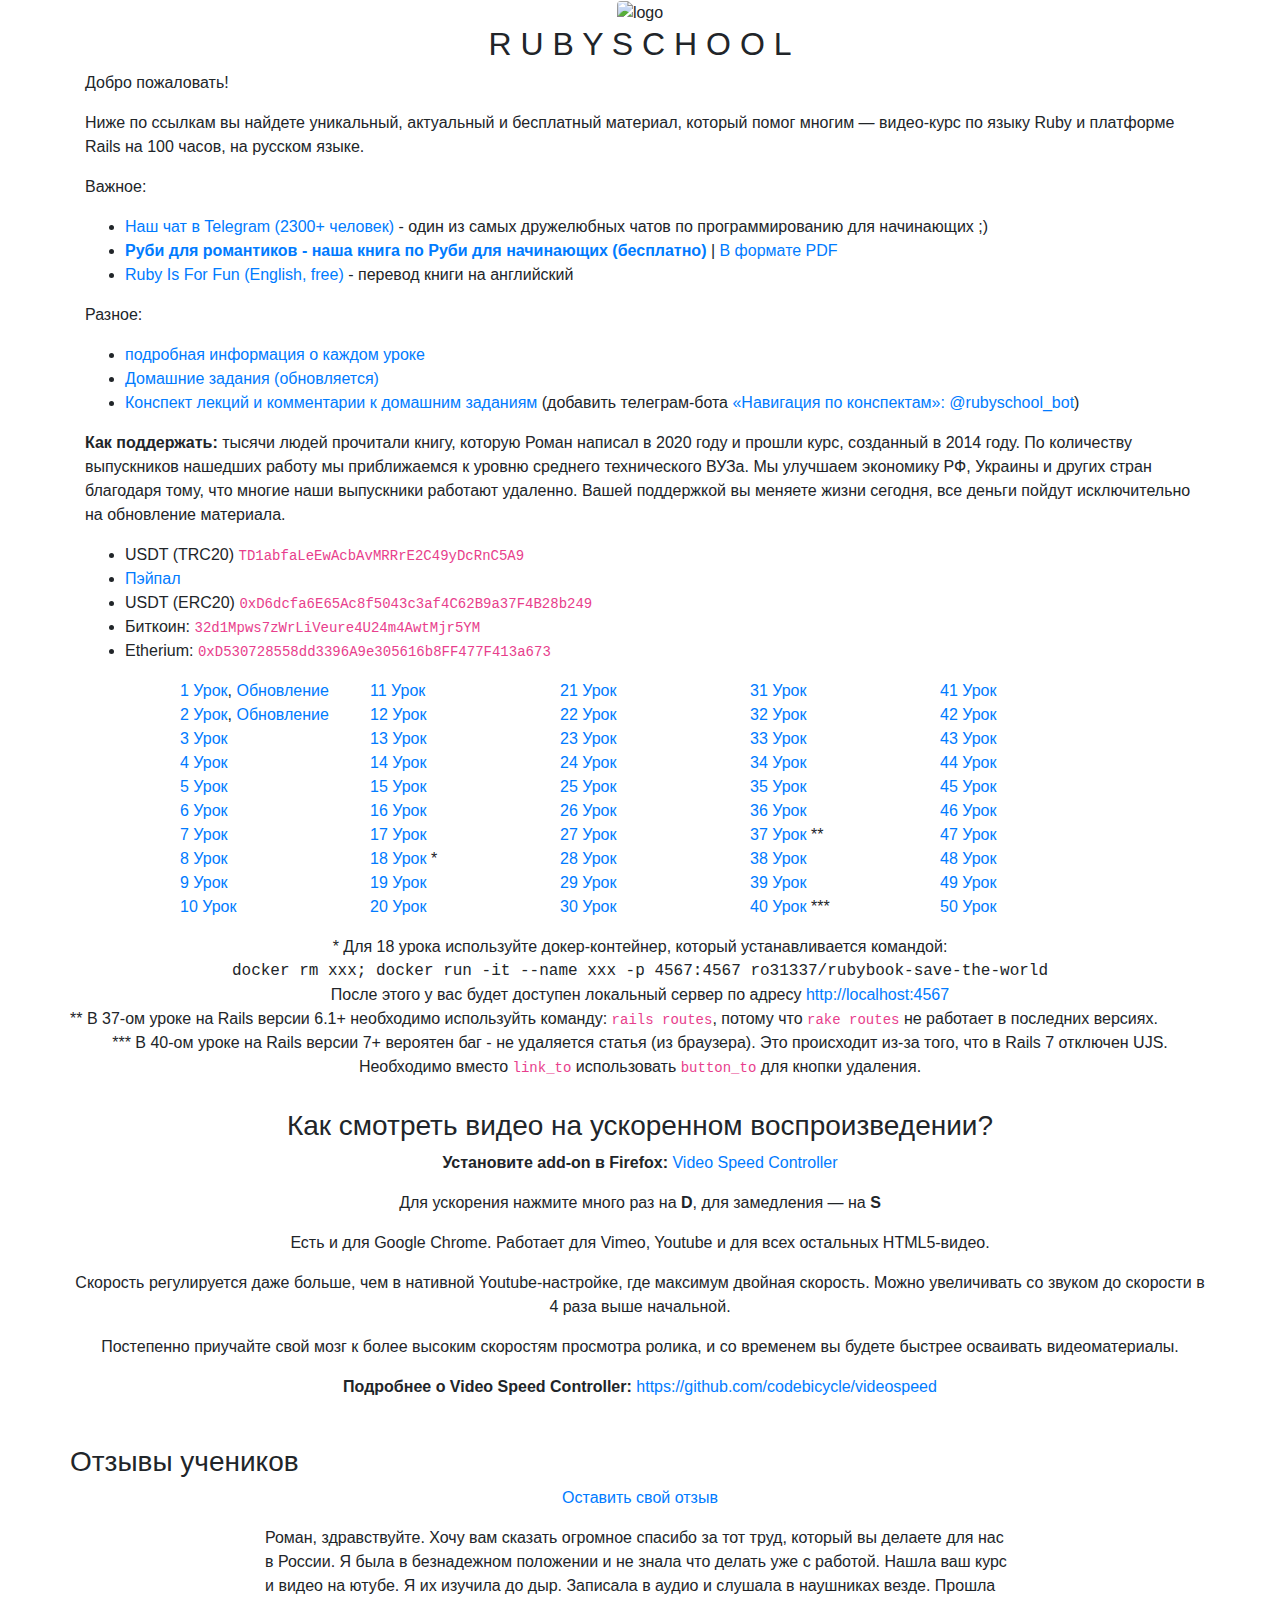
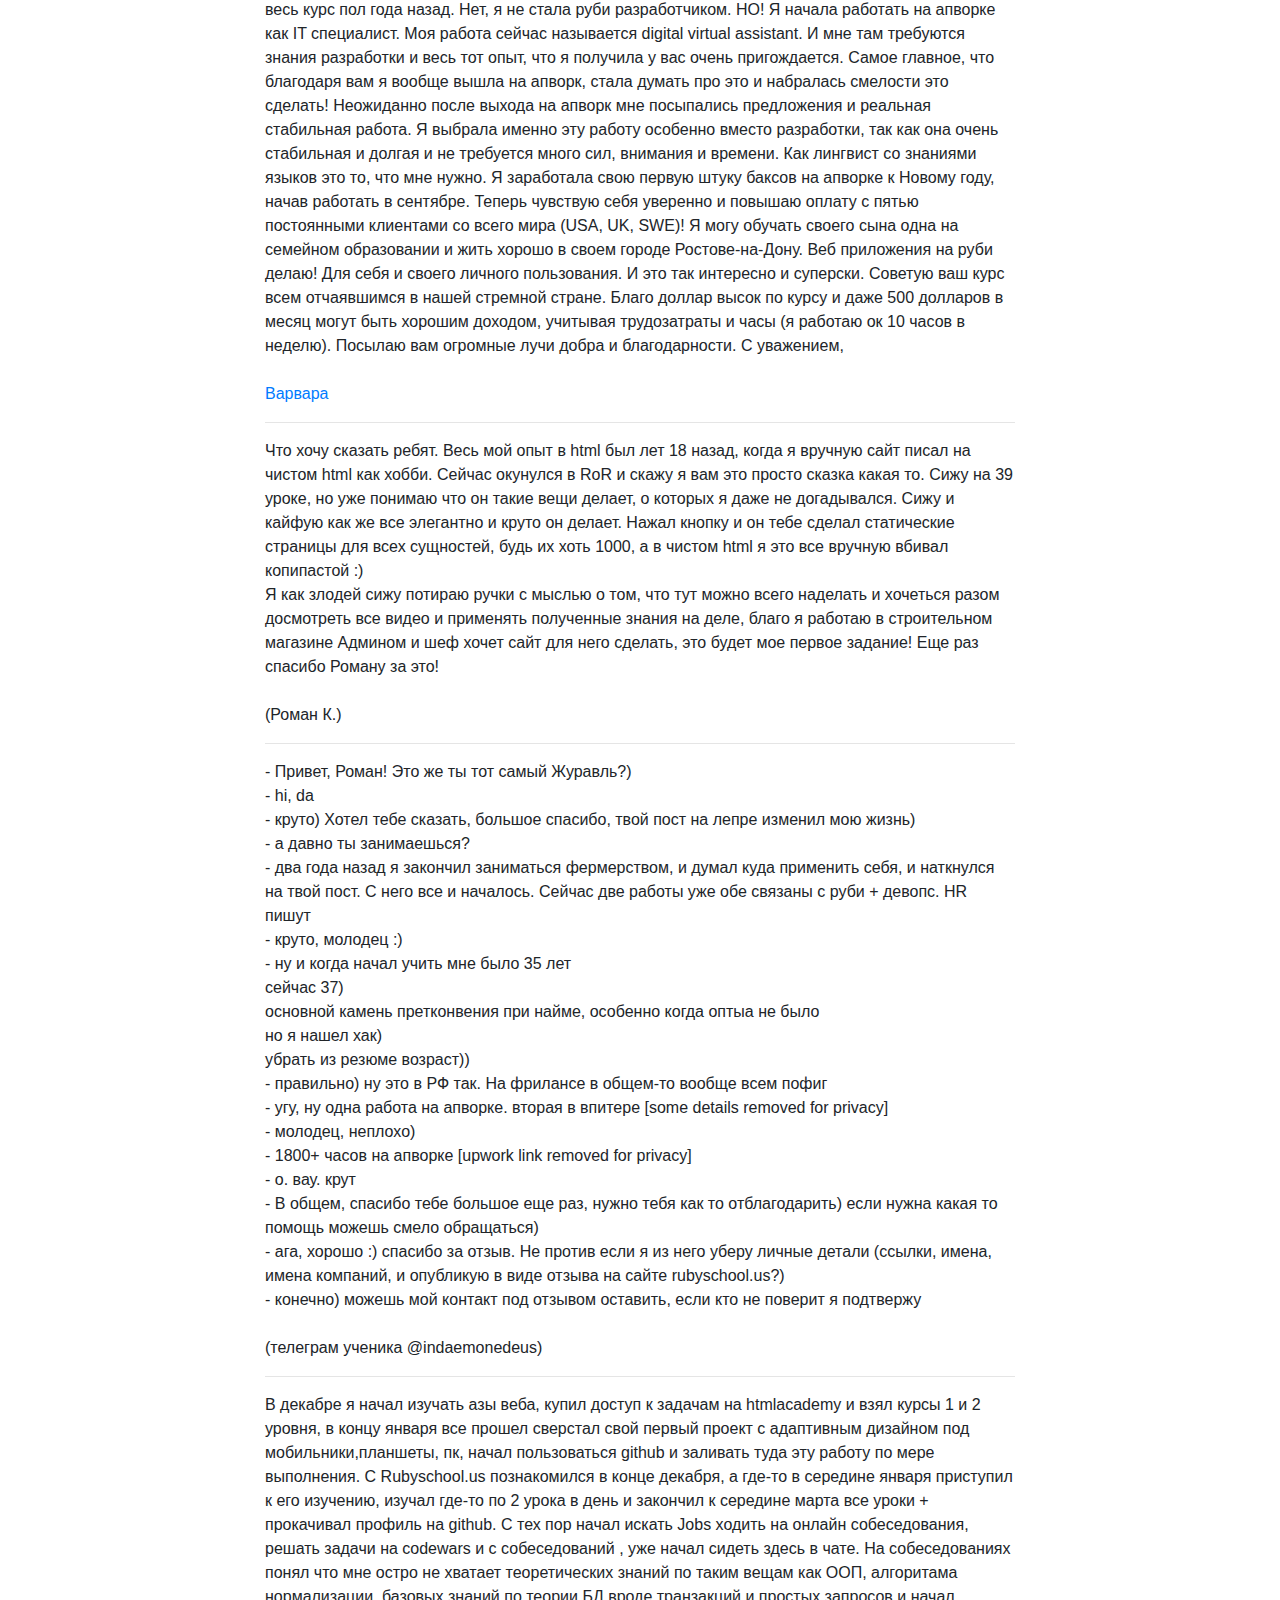
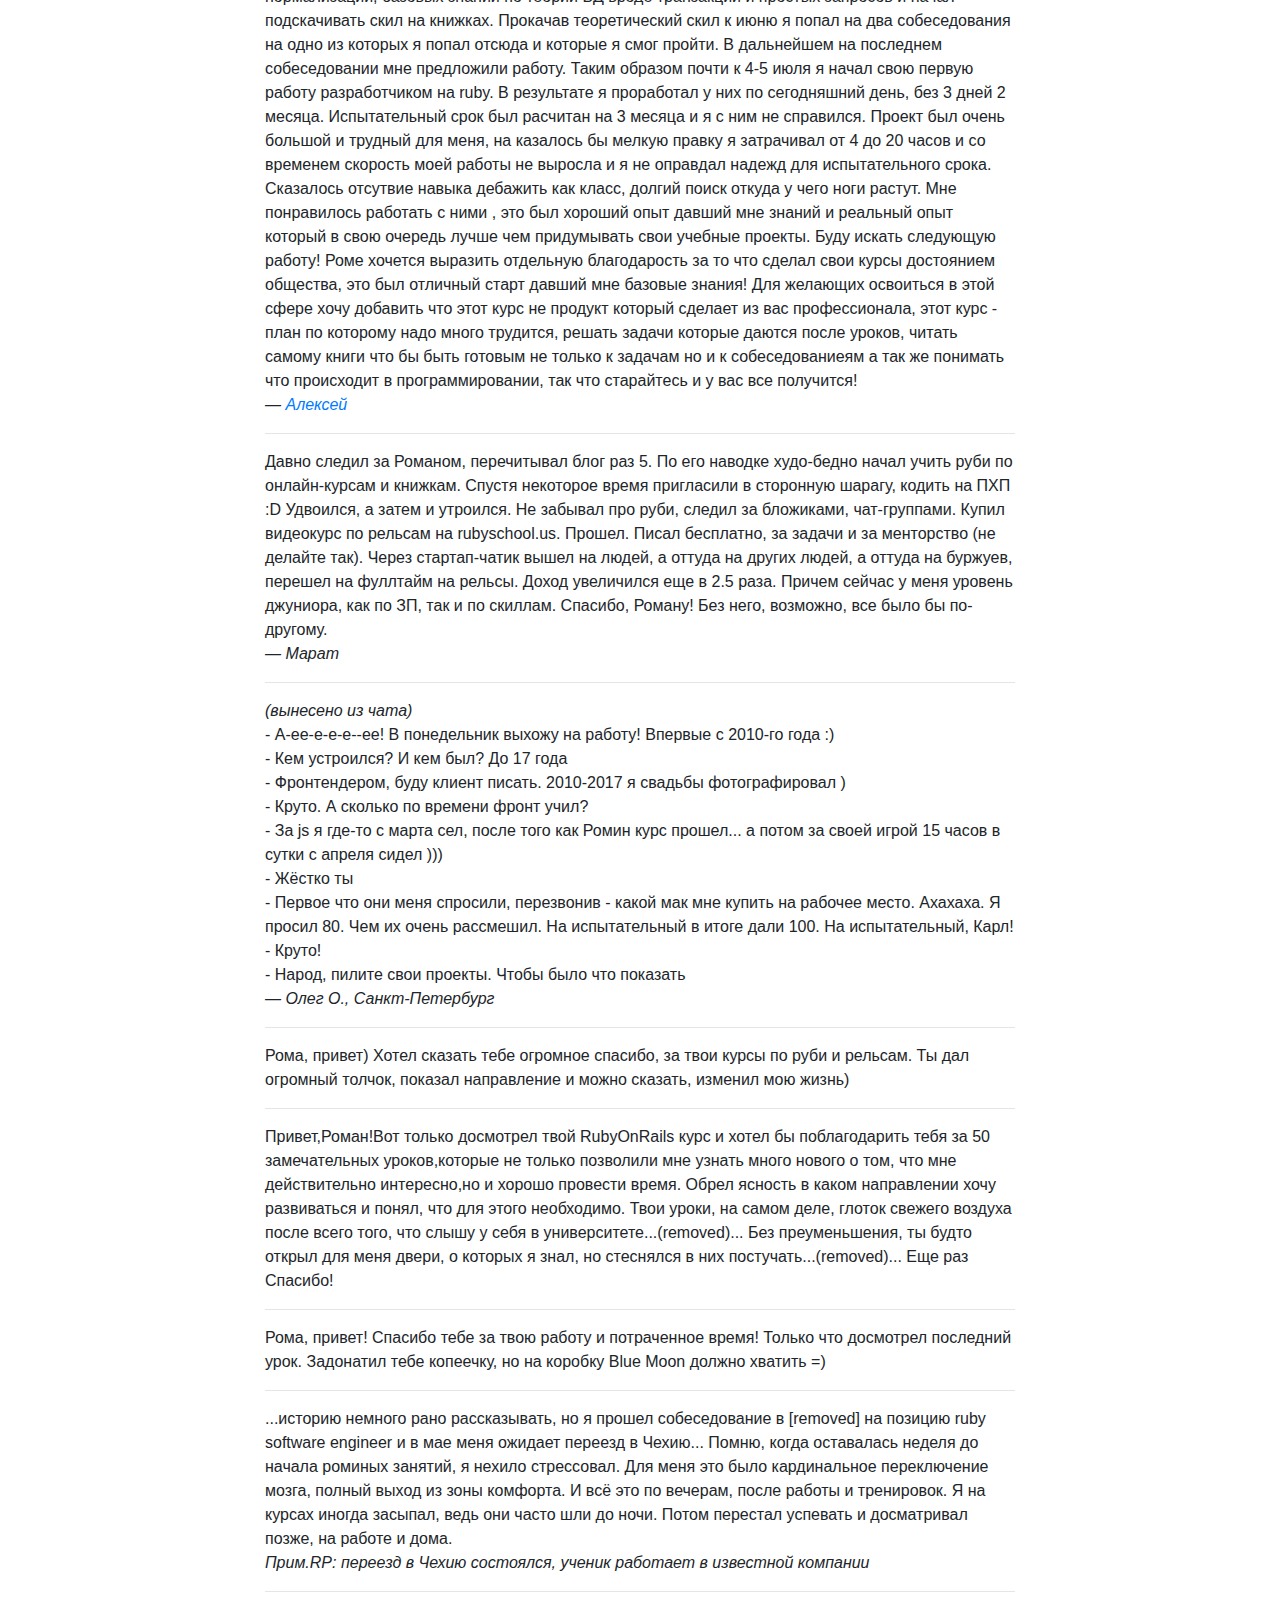
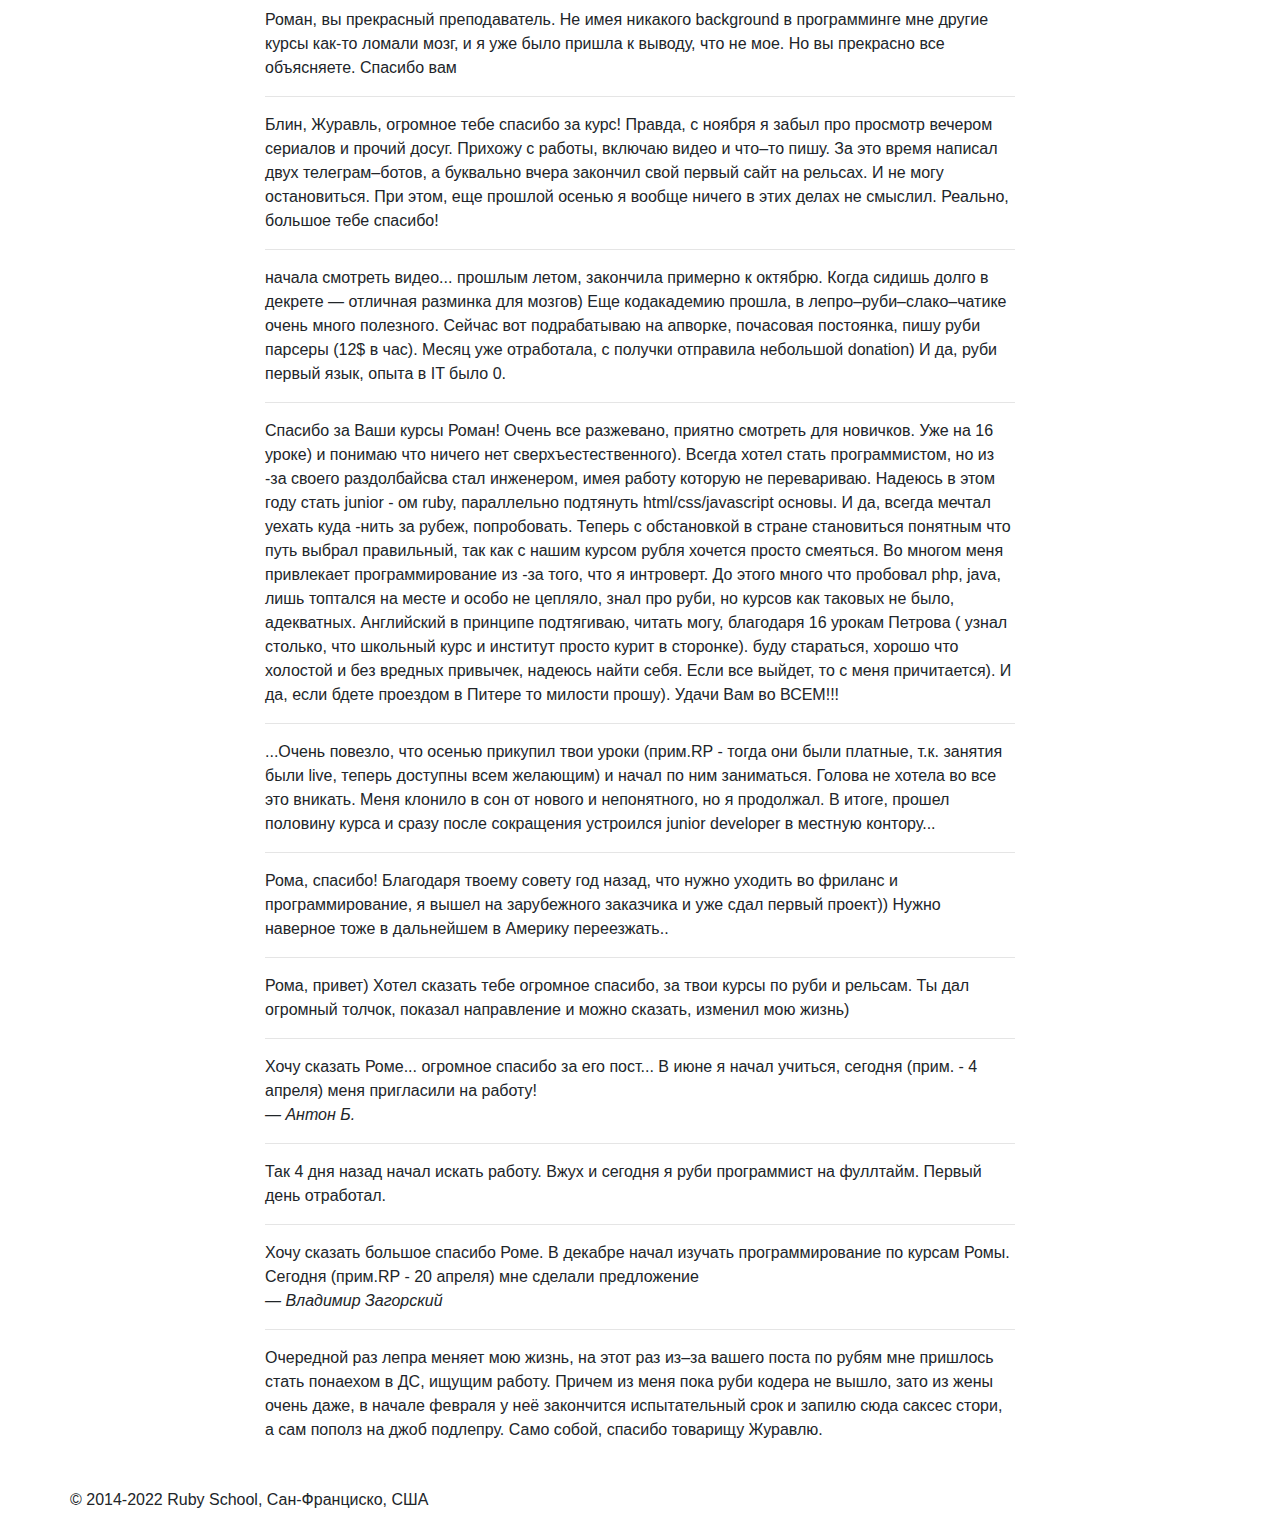
==== commit 12d83615: "Update index.html" ====
--- a/index.html
+++ b/index.html
@@ -29,7 +29,7 @@
         <ul>
           <li><a href="https://telegram.me/rubyschool">Наш чат в Telegram (2300+ человек)</a> - один из самых
             дружелюбных чатов по программированию для начинающих ;)</li>
-          <li><a href="https://docs.google.com/document/d/1XrSEp1oXPePxI2mx2OD5l99zwkhhJbod2m9QK_0gOqs/edit" style="font-weight: bold">Руби для романтиков - наша книга по Руби для начинающих (бесплатно)</a> | <a href="https://github.com/ro31337/rubyisforfun_ru/">В формате PDF</a></li>
+          <li><a href="https://docs.google.com/document/d/1XrSEp1oXPePxI2mx2OD5l99zwkhhJbod2m9QK_0gOqs/edit" style="font-weight: bold">Руби для романтиков - наша книга по Руби для начинающих (бесплатно)</a> | <a target="_blank" href="https://raw.githubusercontent.com/ro31337/rubyisforfun_ru/main/books/rubyisforfun_ru.pdf">В формате PDF</a></li>
           <li><a href="https://github.com/ro31337/rubyisforfun">Ruby Is For Fun (English, free)</a> - перевод книги на английский</li>
         </ul>
 
@@ -67,7 +67,7 @@
         <p>
           <a href="https://vimeo.com/97899628" target="_blank" rel="noopener noreferrer">1 Урок</a>, <a href="https://youtu.be/A15lB6MAX4k">Обновление</a>
           <br />
-          <a href="http://vimeo.com/98106875" target="_blank" rel="noopener noreferrer">2 Урок</a>
+          <a href="http://vimeo.com/98106875" target="_blank" rel="noopener noreferrer">2 Урок</a>, <a href="https://youtu.be/8Ughl6K2-b0">Обновление</a>
           <br />
           <a href="https://vimeo.com/98513352" target="_blank" rel="noopener noreferrer">3 Урок</a>
           <br />
